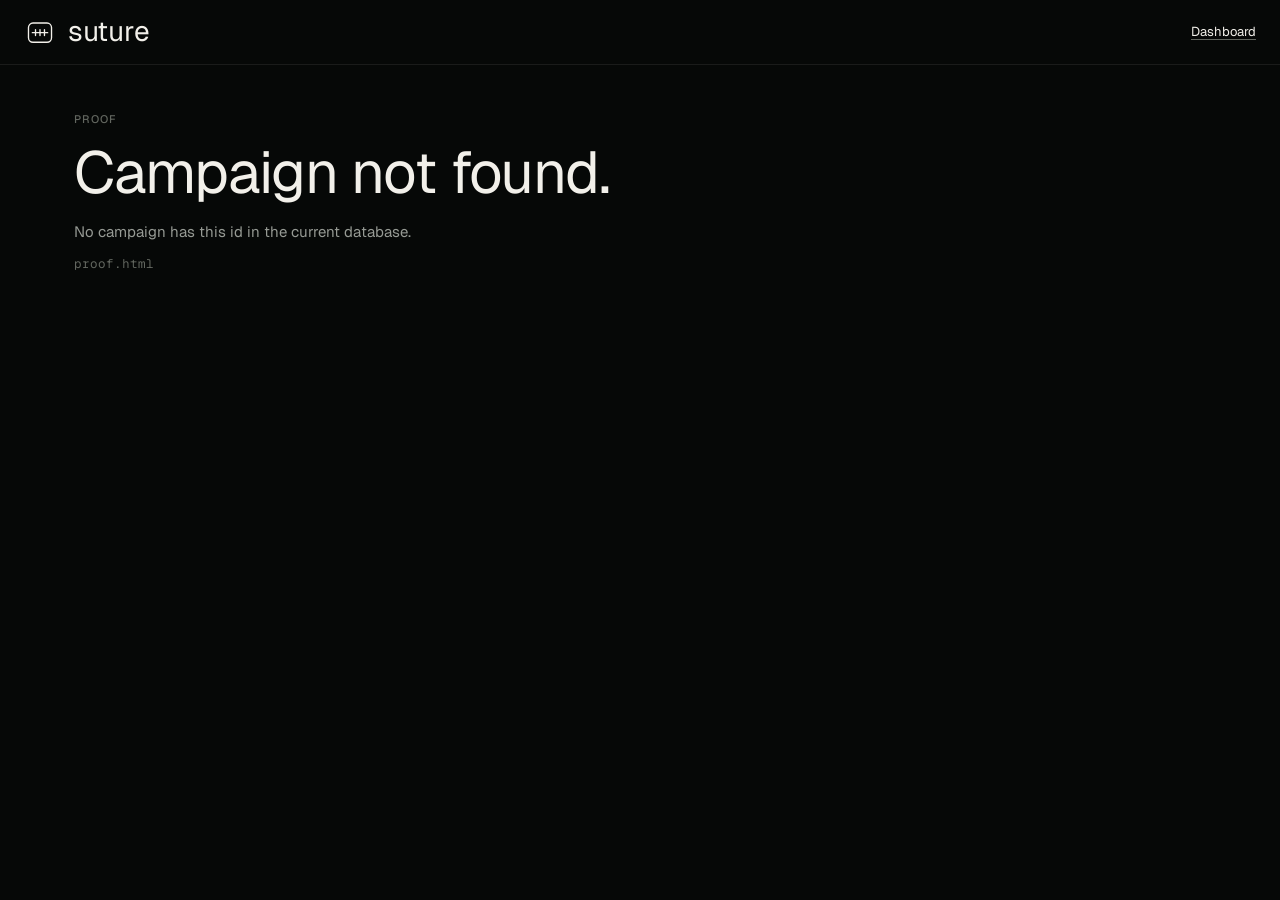
==== web/proof.html @ 4075c574 "web: restyle the dashboard and proof view to DESIGN.md Tokens, type, shapes and motion now come from" ====
<!doctype html>
<html lang="en">
<head>
<meta charset="utf-8">
<meta name="viewport" content="width=device-width, initial-scale=1">
<title>Proof view · suture</title>
<!-- Owner: slice D. Vanilla HTML + fetch + inline SVG, no build step. Served at /proof/<campaign_id>. Styled to DESIGN.md. -->
<link rel="icon" href="data:image/svg+xml,%3Csvg xmlns='http://www.w3.org/2000/svg' viewBox='0 0 100 100'%3E%3Crect width='100' height='100' rx='22' fill='%230D1210'/%3E%3Cg fill='none' stroke='%23F2F0EA' stroke-width='4.2' stroke-linecap='round' stroke-linejoin='round'%3E%3Crect x='14' y='22' width='72' height='60' rx='14'/%3E%3Cpolyline points='26,52 74,52'/%3E%3Cpolyline points='36,43 36,61'/%3E%3Cpolyline points='50,43 50,61'/%3E%3Cpolyline points='64,43 64,61'/%3E%3C/g%3E%3C/svg%3E">
<link rel="preconnect" href="https://fonts.googleapis.com">
<link rel="preconnect" href="https://fonts.gstatic.com" crossorigin>
<link rel="stylesheet" href="https://fonts.googleapis.com/css2?family=Geist:wght@400;500&family=Geist+Mono:wght@400&display=swap">
<style>
  :root {
    /* DESIGN.md §10 */
    --night: #060807;  --forest: #0D1210;  --moss: #141B18;
    --hairline: rgba(255,255,255,.08);  --hairline-strong: rgba(255,255,255,.14);
    --ink: #F2F0EA;  --sage: #969A94;  --fog: #62665F;
    --amber: #E8A252;  --amber-soft: rgba(232,162,82,.12);  --dusk: #7FA7D9;
    --state-intended: #6E746F;  --state-sent: #7FA7D9;  --state-receipt: #D9B26A;
    --state-verified: #8DBF86;  --state-unknown: #6FB7B0;  --state-failed: #E0705C;
    --font-text: "Geist", system-ui, sans-serif;
    --font-mono: "Geist Mono", ui-monospace, monospace;
    --r-sm: 6px;  --r-md: 12px;  --r-pill: 999px;
    --ease: cubic-bezier(.2,.7,.2,1);  --dur: 300ms;
  }
  * { box-sizing: border-box; }
  body { margin: 0; background: var(--night); color: var(--ink); font: 400 15px/1.55 var(--font-text); -webkit-font-smoothing: antialiased; }
  .mono { font-family: var(--font-mono); font-size: 12.5px; line-height: 1.45; }
  .label { font-size: 11px; line-height: 1.2; font-weight: 500; text-transform: uppercase; letter-spacing: .12em; color: var(--fog); }
  :focus-visible { outline: 1px solid var(--dusk); outline-offset: 2px; }

  .s-intended { --c: var(--state-intended); } .s-sent { --c: var(--state-sent); } .s-receipt { --c: var(--state-receipt); }
  .s-verified { --c: var(--state-verified); } .s-unknown { --c: var(--state-unknown); } .s-failed { --c: var(--state-failed); }
  .s-running { --c: var(--dusk); } .s-succeeded { --c: var(--state-verified); } .s-paused { --c: var(--state-receipt); }

  header { display: flex; align-items: center; gap: 12px; padding: 16px 24px; border-bottom: 1px solid var(--hairline); background: var(--night); }
  header .brand { display: flex; align-items: center; gap: 12px; color: var(--ink); text-decoration: none; }
  header svg { width: 32px; height: 32px; flex: none; }
  header .wordmark { font-size: 28px; line-height: 1; letter-spacing: -.01em; white-space: nowrap; padding-bottom: 3px; }  /* x-height about half the mark */
  .spacer { flex: 1; }
  a.link { color: var(--ink); font-size: 13px; text-decoration: underline; text-decoration-thickness: 1px; text-decoration-color: var(--fog); text-underline-offset: 3px; transition: text-decoration-color var(--dur) var(--ease); }
  a.link:hover { text-decoration-color: var(--amber); }

  .wrap { max-width: 1180px; margin: 0 auto; padding: 48px 24px 64px; }
  @media (max-width: 760px) { .wrap { padding: 32px 16px 48px; } header { padding: 12px 16px; } }

  .hero { display: flex; flex-wrap: wrap; align-items: flex-end; gap: 32px 48px; }
  .hero .lede { flex: 1 1 420px; min-width: 0; }
  .hero .kicker { display: flex; align-items: center; gap: 8px; }
  .hero h1 { margin: 16px 0 0; font: 400 clamp(32px, 4.6vw, 64px)/1.05 var(--font-text); letter-spacing: -.02em; color: var(--ink); }
  .hero .why { margin: 16px 0 0; max-width: 62ch; color: var(--sage); }
  .hero .cid { margin-top: 12px; color: var(--fog); overflow-wrap: anywhere; }
  .stats { display: flex; justify-content: flex-end; margin-left: auto; }
  .stat { padding: 0 16px; border-left: 1px solid var(--hairline); text-align: right; }
  .stat:first-child { border-left: 0; padding-left: 0; } .stat:last-child { padding-right: 0; }
  .stat b { display: block; font: 400 32px/1 var(--font-text); font-variant-numeric: tabular-nums; color: var(--ink); white-space: nowrap; }
  .stat .label { display: block; margin-top: 8px; }
  @media (max-width: 760px) {
    .stats { display: grid; grid-template-columns: repeat(3, minmax(0, 1fr)); gap: 16px 0; width: 100%; margin-left: 0; }
    .stat, .stat:first-child, .stat:last-child { text-align: left; padding: 0 12px; }
    .stat:nth-child(3n + 1) { border-left: 0; padding-left: 0; }
  }

  h2.section { margin: 48px 0 16px; font-size: 20px; line-height: 1.3; font-weight: 500; }
  .panel { background: var(--forest); border: 1px solid var(--hairline); border-radius: var(--r-md); }
  .note { color: var(--sage); font-size: 13px; line-height: 1.45; }

  .badge { display: inline-block; padding: 1px 8px; border-radius: var(--r-sm); font-size: 12px; line-height: 1.5; font-weight: 500; white-space: nowrap;
    color: var(--c); border: 1px solid color-mix(in srgb, var(--c) 50%, transparent); background: color-mix(in srgb, var(--c) 8%, transparent); }
  .badge.active { color: var(--amber); border-color: color-mix(in srgb, var(--amber) 50%, transparent); background: var(--amber-soft); }
  .badge.s-unknown { animation: breathe 2.4s var(--ease) infinite alternate; }
  @keyframes breathe { to { opacity: .55; } }
  .tag { display: inline-block; padding: 0 8px; border-radius: var(--r-sm); font: 400 12px/1.6 var(--font-text); color: var(--c); border: 1px solid color-mix(in srgb, var(--c) 50%, transparent); white-space: nowrap; }
  .tag.recovered { --c: var(--dusk); } .tag.adapted { --c: var(--state-unknown); } .tag.broken { --c: var(--state-failed); }

  /* proof DAG: forest cards with a 2px state edge, hairline curves, amber into the current node */
  #dag { overflow-x: auto; }
  #dag svg { display: block; width: 100%; height: auto; min-width: 860px; }
  #dag .node { cursor: pointer; }
  #dag .node .card { fill: var(--forest); stroke: var(--hairline); stroke-width: 1; transition: fill var(--dur) var(--ease); }
  #dag .node:hover .card, #dag .node:focus-visible .card { fill: var(--moss); }
  #dag .node .edge-mark { stroke: var(--c); stroke-width: 2; stroke-linecap: round; }
  #dag .node .t1 { fill: var(--ink); font: 500 13px var(--font-text); }
  #dag .node .t2 { fill: var(--fog); font: 400 11.5px var(--font-mono); }
  #dag .node .t3 { fill: var(--c); font: 400 12px var(--font-text); }
  #dag .edge { fill: none; stroke: var(--hairline-strong); stroke-width: 1; }
  #dag .edge.current { stroke: var(--amber); }

  .card { margin-bottom: 16px; scroll-margin-top: 16px; transition: border-color var(--dur) var(--ease); }
  .card.focus { border-color: var(--hairline-strong); background: var(--moss); }
  .card .chead { display: flex; flex-wrap: wrap; align-items: center; gap: 8px 12px; padding: 16px 20px; border-bottom: 1px solid var(--hairline); }
  .card .chead .op { font-size: 20px; line-height: 1.3; font-weight: 500; }
  .card .chead .adapter { color: var(--fog); }
  .card .chead .aid { margin-left: auto; color: var(--fog); overflow-wrap: anywhere; }
  .card .cbody { display: grid; grid-template-columns: minmax(0, 1.1fr) minmax(0, 1fr); }
  .card .col { padding: 20px; min-width: 0; }
  .card .col + .col { border-left: 1px solid var(--hairline); }
  @media (max-width: 860px) { .card .cbody { grid-template-columns: minmax(0, 1fr); } .card .col + .col { border-left: 0; border-top: 1px solid var(--hairline); } }
  .card .label { display: block; margin-bottom: 12px; }
  .card .label:not(:first-child) { margin-top: 24px; }

  /* seam timeline, vertical: one line crossed by a short stitch per state, like the logo;
     a crash is a gap in the line, then the same line resumes */
  .vthread { list-style: none; margin: 0; padding: 8px 0; position: relative; }
  .vstep { position: relative; padding: 0 0 16px 28px; }
  .vstep:last-child { padding-bottom: 0; }
  .vstep .dot { position: absolute; left: 0; top: 10px; width: 13px; height: 2px; border-radius: 1px; background: var(--c); }
  .vstep.current .dot { background: var(--amber); box-shadow: 0 0 0 4px var(--amber-soft); }
  .vstep.current.s-unknown .dot { animation: breathe 2.4s var(--ease) infinite alternate; }
  .vstep:not(:last-child)::after, .vstep .resume, .vstep:first-child::before, .vstep:last-child::after { content: ""; position: absolute; left: 6px; width: 1px; background: var(--hairline-strong); }
  .vstep:not(:last-child)::after { top: 11px; bottom: -11px; }
  .vstep:first-child::before { top: 3px; height: 8px; }      /* the seam runs a little past its first and last stitch */
  .vstep:last-child::after { top: 11px; height: 8px; }
  .vstep.cut:not(:last-child)::after { bottom: auto; height: 38%; }
  .vstep .resume { bottom: -11px; height: 38%; }
  .vstep .move { color: var(--sage); }
  .vstep .move b { font-weight: 500; color: var(--c); }
  .vstep .reason { color: var(--sage); font-size: 13px; line-height: 1.45; overflow-wrap: anywhere; }
  .vstep .when { color: var(--fog); font-size: 11.5px; }

  .rows { font-size: 13px; line-height: 1.45; color: var(--sage); }
  .rows div { display: flex; flex-wrap: wrap; gap: 0 12px; padding: 2px 0; }
  .rows .when { color: var(--fog); }
  .problems { margin: 0; padding-left: 16px; color: var(--state-failed); font-size: 13px; line-height: 1.45; }
  pre { margin: 0; padding: 12px; background: var(--night); border: 1px solid var(--hairline); border-radius: var(--r-sm); color: var(--sage); overflow-x: auto; white-space: pre-wrap; word-break: break-word; }

  @media (prefers-reduced-motion: reduce) { *, *::before, *::after { animation: none !important; transition: none !important; } }
</style>
</head>
<body>
<header>
  <a class="brand" href="/" aria-label="suture, dashboard">
    <svg viewBox="0 0 100 100" fill="none" stroke="currentColor" stroke-width="4.2" stroke-linecap="round" stroke-linejoin="round" aria-hidden="true">
      <rect x="14" y="22" width="72" height="60" rx="14"/><polyline points="26,52 74,52"/><polyline points="36,43 36,61"/><polyline points="50,43 50,61"/><polyline points="64,43 64,61"/>
    </svg>
    <span class="wordmark">suture</span>
  </a>
  <div class="spacer"></div>
  <a class="link" href="/">Dashboard</a>
</header>

<div class="wrap">
  <section class="hero">
    <div class="lede">
      <div class="kicker"><span class="label" id="kicker">Proof</span><span id="state"></span></div>
      <h1 id="headline">Loading.</h1>
      <p class="why" id="why"></p>
      <div class="cid mono" id="cid"></div>
    </div>
    <div class="stats" id="stats"></div>
  </section>

  <div id="body"></div>
</div>

<script>
const campaignId = decodeURIComponent(location.pathname.split("/").filter(Boolean).pop() || "");
const STATES = ["intended", "sent", "receipt", "verified", "unknown", "failed", "running", "succeeded", "paused"];
const IN_FLIGHT = ["sent", "receipt", "unknown"];
const $ = (id) => document.getElementById(id);
const esc = (v) => String(v ?? "").replace(/[&<>"']/g, (c) => ({ "&": "&amp;", "<": "&lt;", ">": "&gt;", '"': "&quot;", "'": "&#39;" }[c]));
const cls = (s) => (STATES.includes(s) ? s : "intended");
const stamp = (iso) => { if (!iso) return ""; const d = new Date(iso); return d.toLocaleTimeString([], { hour12: false }) + "." + String(d.getMilliseconds()).padStart(3, "0"); };
const badge = (s, extra = "") => `<span class="badge s-${cls(s)} ${extra}">${esc(s)}</span>`;
const pretty = (v) => esc(JSON.stringify(v, null, 2));
const hasKeys = (v) => v && typeof v === "object" && Object.keys(v).length > 0;
const clip = (text, n) => (String(text).length > n ? String(text).slice(0, n - 1) + "…" : String(text));
const plural = (n, word) => `${n} ${word}${n === 1 ? "" : "s"}`;
const recoveryReason = (reason) => /reconcil|lookup|recover/i.test(reason || "");

function renderHero(report) {
  const s = report.summary, c = report.campaign;
  let headline = "", why = "";
  if (!s.actions) { headline = "No actions yet."; why = "No actions have been created for this campaign."; }
  else if (!s.chains_intact) { headline = "The ledger is inconsistent."; why = `${plural(s.broken_chains, "action")} with a history that is not a legal path through the state machine.`; }
  else if (s.by_state.failed) { headline = `${plural(s.by_state.failed, "action")} failed.`; why = `Failed: ${report.nodes.filter((n) => n.state === "failed").map((n) => n.label).join(", ")}.`; }
  else if (s.all_verified) { headline = `All ${s.actions} actions verified.`; why = `${s.transitions} fenced transitions. Each action's recorded history is an unbroken, legal path to its current state${s.recovered ? `; ${s.recovered} recovered after a crash without re-sending` : ""}${s.adapted ? `; ${s.adapted} verified after a proposed mapping` : ""}.`; }
  else { headline = `${s.verified} of ${s.actions} actions verified.`; why = `${s.open} still in progress. This page updates as the ledger changes.`; }
  document.title = `Proof · ${c.playbook || c.kind} · suture`;
  $("kicker").textContent = `Proof · ${c.playbook || c.kind}`;
  $("state").innerHTML = badge(c.state);
  $("headline").textContent = headline;
  $("why").textContent = why;
  $("cid").textContent = `campaign ${c._id}`;

  const elapsed = s.first_transition_at && s.last_transition_at ? ((new Date(s.last_transition_at) - new Date(s.first_transition_at)) / 1000).toFixed(1) + "s" : "0s";
  const cells = [[s.actions, "Actions"], [s.verified, "Verified"]];
  if (s.by_state.unknown) cells.push([s.by_state.unknown, "Unknown"]);
  cells.push([s.by_state.failed || 0, "Failed"], [s.recovered, "Recovered"], [s.adapted || 0, "Adapted"], [elapsed, "Elapsed"]);
  $("stats").innerHTML = cells.map(([n, label]) => `<div class="stat"><b>${esc(n)}</b><span class="label">${label}</span></div>`).join("");
}

function dag(report) {
  const nodes = report.nodes;
  const W = 200, H = 64, GX = 56, GY = 16, PAD = 4;
  const columns = [];
  for (const n of nodes) (columns[n.layer] = columns[n.layer] || []).push(n);
  const tallest = Math.max(...columns.map((c) => (c ? c.length : 0)));
  const height = PAD * 2 + tallest * H + (tallest - 1) * GY;
  const width = PAD * 2 + columns.length * W + (columns.length - 1) * GX;
  const pos = new Map(), byId = new Map(nodes.map((n) => [n.id, n]));
  columns.forEach((col, x) => {
    const colHeight = col.length * H + (col.length - 1) * GY;
    col.forEach((n, y) => pos.set(n.id, { x: PAD + x * (W + GX), y: (height - colHeight) / 2 + y * (H + GY) }));
  });
  const edges = report.edges.filter((e) => pos.has(e.from) && pos.has(e.to)).map((e) => {
    const a = pos.get(e.from), b = pos.get(e.to);
    const x1 = a.x + W, y1 = a.y + H / 2, x2 = b.x, y2 = b.y + H / 2, mid = (x1 + x2) / 2;
    return `<path class="edge ${IN_FLIGHT.includes(byId.get(e.to).state) ? "current" : ""}" d="M${x1},${y1} C${mid},${y1} ${mid},${y2} ${x2},${y2}"/>`;
  }).join("");
  const boxes = nodes.map((n) => {
    const p = pos.get(n.id);
    return `<g class="node s-${cls(n.state)}" data-id="${esc(n.id)}" tabindex="0" role="link" transform="translate(${p.x},${p.y})">
      <title>${esc(n.label)} · ${esc(n.state)} · ${esc(n.id)}</title>
      <rect class="card" x=".5" y=".5" width="${W - 1}" height="${H - 1}" rx="12"/>
      <line class="edge-mark" x1="1" y1="13" x2="1" y2="${H - 13}"/>
      <text class="t1" x="16" y="24">${esc(clip(n.label, 24))}</text>
      <text class="t2" x="16" y="40">${esc(clip(n.adapter, 16))} · …${esc(n.id.slice(-6))}</text>
      <text class="t3" x="16" y="55">${esc(n.state)}${n.recovered ? " · recovered" : ""}${n.adapted ? " · adapted" : ""}</text>
    </g>`;
  }).join("");
  return `<svg style="max-width:${width}px" viewBox="0 0 ${width} ${height}" role="img" aria-label="Dependency graph of actions">${edges}${boxes}</svg>`;
}

// The action's history as one vertical seam: where it started, then a stitch per transition.
function thread(n) {
  const steps = [{ to: n.timeline.length ? n.timeline[0].from : n.state, ts: n.created_at, reason: "planned" }, ...n.timeline];
  const last = steps.length - 1;
  return `<ol class="vthread">${steps.map((t, i) => {
    const next = steps[i + 1];
    const cut = next && recoveryReason(next.reason);   // the worker died here; the next step picked the same line back up
    const current = i === last && IN_FLIGHT.includes(n.state);
    const gap = t.elapsed_ms === null || t.elapsed_ms === undefined ? "" : ` · +${t.elapsed_ms} ms`;
    return `<li class="vstep s-${cls(t.to)} ${cut ? "cut" : ""} ${current ? "current" : ""}"><span class="dot"></span>${cut ? `<i class="resume"></i>` : ""}
      <div class="move">${t.from ? `${esc(t.from)} → ` : ""}<b>${esc(t.to)}</b></div>
      ${t.reason ? `<div class="reason">${esc(t.reason)}</div>` : ""}
      <div class="when mono">${esc(stamp(t.ts))}${esc(gap)}</div></li>`;
  }).join("")}</ol>`;
}

function card(n) {
  const attempts = n.attempts.length ? `<span class="label">Attempts</span><div class="rows">${n.attempts.map((a) => `<div><span class="when mono">${esc(stamp(a.ts))}</span><span class="mono">${esc(a.worker_id)}</span><span>${esc(a.outcome)}</span></div>`).join("")}</div>` : "";
  const problems = n.chain_problems.length ? `<span class="label">History check</span><ul class="problems">${n.chain_problems.map((p) => `<li>${esc(p)}</li>`).join("")}</ul>` : "";
  const receipt = hasKeys(n.verify_receipt)
    ? `<pre class="mono">${pretty(n.verify_receipt)}</pre>`
    : `<div class="note">${n.state === "verified" ? `Verified at ${esc(stamp(n.verified_at))}. The runner did not store what verify() observed.` : "Not verified yet."}</div>`;
  return `<div class="panel card" id="a-${esc(n.id)}">
    <div class="chead">
      <span class="op">${esc(n.label)}</span><span class="adapter mono">${esc(n.adapter)}.${esc(n.operation)}</span>
      ${badge(n.state, IN_FLIGHT.includes(n.state) ? "active" : "")}
      ${n.recovered ? `<span class="tag recovered">recovered, no re-send</span>` : ""}
      ${n.adapted ? `<span class="tag adapted">adapted, then re-verified</span>` : ""}
      ${n.chain_problems.length ? `<span class="tag broken">history broken</span>` : ""}
      <span class="aid mono">action_id ${esc(n.id)}</span>
    </div>
    <div class="cbody">
      <div class="col">
        <span class="label">State transitions</span>
        ${thread(n)}
        ${attempts}${problems}
      </div>
      <div class="col">
        <span class="label">Verify receipt</span>
        ${receipt}
        ${hasKeys(n.adaptation) ? `<span class="label">Adaptation proposed while unknown</span><pre class="mono">${pretty(n.adaptation)}</pre>` : ""}
        <span class="label">External reference</span>
        ${hasKeys(n.external_ref) ? `<pre class="mono">${pretty(n.external_ref)}</pre>` : `<div class="note">None recorded.</div>`}
        ${hasKeys(n.params) ? `<span class="label">Parameters</span><pre class="mono">${pretty(n.params)}</pre>` : ""}
      </div>
    </div>
  </div>`;
}

async function load() {
  const res = await fetch(`/api/campaigns/${encodeURIComponent(campaignId)}/proof`);
  if (!res.ok) {
    $("headline").textContent = "Campaign not found.";
    $("why").textContent = "No campaign has this id in the current database.";
    $("cid").textContent = campaignId;
    $("stats").innerHTML = ""; $("body").innerHTML = "";
    return;
  }
  const report = await res.json();
  renderHero(report);
  $("body").innerHTML = report.nodes.length
    ? `<h2 class="section">Dependency graph</h2><div id="dag">${dag(report)}</div>
       <h2 class="section">Action history and receipts</h2>${report.nodes.map(card).join("")}`
    : "";
}

function openCard(node) {
  document.querySelectorAll(".card.focus").forEach((el) => el.classList.remove("focus"));
  const el = $(`a-${node.dataset.id}`);
  const calm = matchMedia("(prefers-reduced-motion: reduce)").matches;
  if (el) { el.classList.add("focus"); el.scrollIntoView({ behavior: calm ? "auto" : "smooth", block: "start" }); }
}
$("body").addEventListener("click", (ev) => { const node = ev.target.closest(".node"); if (node) openCard(node); });
$("body").addEventListener("keydown", (ev) => { const node = ev.target.closest(".node"); if (node && (ev.key === "Enter" || ev.key === " ")) { ev.preventDefault(); openCard(node); } });

// Stay current: reload when the change stream reports a write for this campaign.
let pending = null;
const source = new EventSource("/api/stream");
source.addEventListener("change", (m) => {
  const e = JSON.parse(m.data);
  const mine = e.id === campaignId || (e.doc && e.doc.campaign_id === campaignId);
  if (mine && !pending) pending = setTimeout(() => { pending = null; load(); }, 150);
});
load();
</script>
</body>
</html>
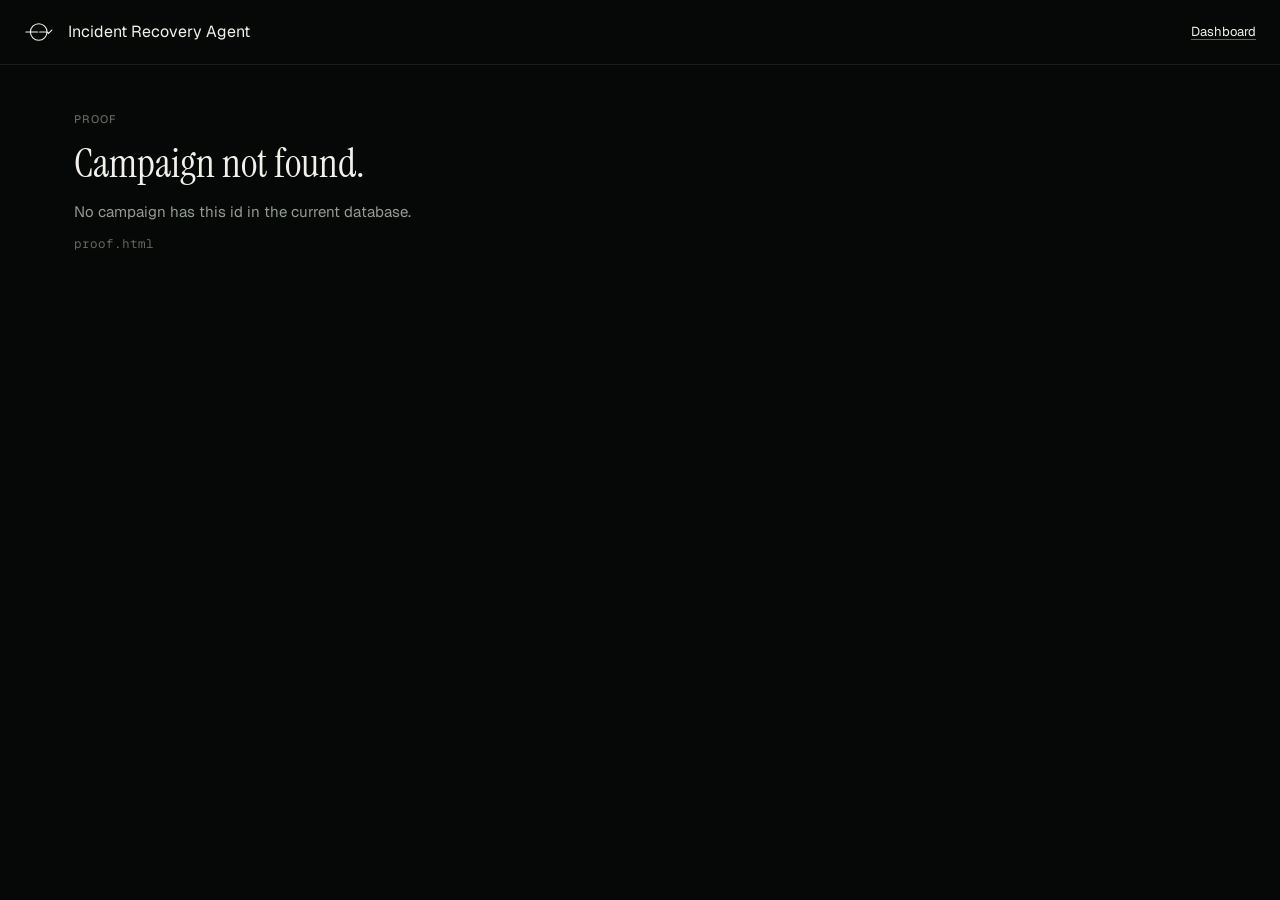
==== commit 493915ff: "web: restyle the dashboard and proof view to DESIGN.md Tokens, type, shapes and motion now come from" ====
--- a/web/proof.html
+++ b/web/proof.html
@@ -3,12 +3,12 @@
 <head>
 <meta charset="utf-8">
 <meta name="viewport" content="width=device-width, initial-scale=1">
-<title>Proof view · suture</title>
+<title>Proof view</title>
 <!-- Owner: slice D. Vanilla HTML + fetch + inline SVG, no build step. Served at /proof/<campaign_id>. Styled to DESIGN.md. -->
-<link rel="icon" href="data:image/svg+xml,%3Csvg xmlns='http://www.w3.org/2000/svg' viewBox='0 0 100 100'%3E%3Crect width='100' height='100' rx='22' fill='%230D1210'/%3E%3Cg fill='none' stroke='%23F2F0EA' stroke-width='4.2' stroke-linecap='round' stroke-linejoin='round'%3E%3Crect x='14' y='22' width='72' height='60' rx='14'/%3E%3Cpolyline points='26,52 74,52'/%3E%3Cpolyline points='36,43 36,61'/%3E%3Cpolyline points='50,43 50,61'/%3E%3Cpolyline points='64,43 64,61'/%3E%3C/g%3E%3C/svg%3E">
+<link rel="icon" href="data:image/svg+xml,%3Csvg xmlns='http://www.w3.org/2000/svg' viewBox='0 0 100 100'%3E%3Crect width='100' height='100' rx='22' fill='%230D1210'/%3E%3Cg fill='none' stroke='%23F2F0EA' stroke-width='3.4' stroke-linecap='round' stroke-linejoin='round'%3E%3Ccircle cx='46' cy='50' r='26'/%3E%3Cpolyline points='6,50 43,50'/%3E%3Cpolyline points='49,50 72,50 76.5,54.5 87,44'/%3E%3C/g%3E%3C/svg%3E">
 <link rel="preconnect" href="https://fonts.googleapis.com">
 <link rel="preconnect" href="https://fonts.gstatic.com" crossorigin>
-<link rel="stylesheet" href="https://fonts.googleapis.com/css2?family=Geist:wght@400;500&family=Geist+Mono:wght@400&display=swap">
+<link rel="stylesheet" href="https://fonts.googleapis.com/css2?family=Geist:wght@400;500&family=Geist+Mono:wght@400&family=Instrument+Serif&display=swap">
 <style>
   :root {
     /* DESIGN.md §10 */
@@ -18,6 +18,7 @@
     --amber: #E8A252;  --amber-soft: rgba(232,162,82,.12);  --dusk: #7FA7D9;
     --state-intended: #6E746F;  --state-sent: #7FA7D9;  --state-receipt: #D9B26A;
     --state-verified: #8DBF86;  --state-unknown: #6FB7B0;  --state-failed: #E0705C;
+    --font-display: "Instrument Serif", Georgia, serif;
     --font-text: "Geist", system-ui, sans-serif;
     --font-mono: "Geist Mono", ui-monospace, monospace;
     --r-sm: 6px;  --r-md: 12px;  --r-pill: 999px;
@@ -36,7 +37,7 @@
   header { display: flex; align-items: center; gap: 12px; padding: 16px 24px; border-bottom: 1px solid var(--hairline); background: var(--night); }
   header .brand { display: flex; align-items: center; gap: 12px; color: var(--ink); text-decoration: none; }
   header svg { width: 32px; height: 32px; flex: none; }
-  header .wordmark { font-size: 28px; line-height: 1; letter-spacing: -.01em; white-space: nowrap; padding-bottom: 3px; }  /* x-height about half the mark */
+  header .wordmark { font-size: 16px; line-height: 1.3; white-space: nowrap; }
   .spacer { flex: 1; }
   a.link { color: var(--ink); font-size: 13px; text-decoration: underline; text-decoration-thickness: 1px; text-decoration-color: var(--fog); text-underline-offset: 3px; transition: text-decoration-color var(--dur) var(--ease); }
   a.link:hover { text-decoration-color: var(--amber); }
@@ -47,7 +48,7 @@
   .hero { display: flex; flex-wrap: wrap; align-items: flex-end; gap: 32px 48px; }
   .hero .lede { flex: 1 1 420px; min-width: 0; }
   .hero .kicker { display: flex; align-items: center; gap: 8px; }
-  .hero h1 { margin: 16px 0 0; font: 400 clamp(32px, 4.6vw, 64px)/1.05 var(--font-text); letter-spacing: -.02em; color: var(--ink); }
+  .hero h1 { margin: 16px 0 0; font: 400 40px/1.05 var(--font-display); color: var(--ink); }
   .hero .why { margin: 16px 0 0; max-width: 62ch; color: var(--sage); }
   .hero .cid { margin-top: 12px; color: var(--fog); overflow-wrap: anywhere; }
   .stats { display: flex; justify-content: flex-end; margin-left: auto; }
@@ -99,20 +100,17 @@
   .card .label { display: block; margin-bottom: 12px; }
   .card .label:not(:first-child) { margin-top: 24px; }
 
-  /* seam timeline, vertical: one line crossed by a short stitch per state, like the logo;
-     a crash is a gap in the line, then the same line resumes */
-  .vthread { list-style: none; margin: 0; padding: 8px 0; position: relative; }
-  .vstep { position: relative; padding: 0 0 16px 28px; }
+  /* thread timeline, vertical: a dot per state; a crash is a gap, then the same line resumes */
+  .vthread { list-style: none; margin: 0; padding: 0; }
+  .vstep { position: relative; padding: 0 0 16px 24px; }
   .vstep:last-child { padding-bottom: 0; }
-  .vstep .dot { position: absolute; left: 0; top: 10px; width: 13px; height: 2px; border-radius: 1px; background: var(--c); }
+  .vstep .dot { position: absolute; left: 0; top: 7px; width: 8px; height: 8px; border-radius: 50%; background: var(--c); }
   .vstep.current .dot { background: var(--amber); box-shadow: 0 0 0 4px var(--amber-soft); }
   .vstep.current.s-unknown .dot { animation: breathe 2.4s var(--ease) infinite alternate; }
-  .vstep:not(:last-child)::after, .vstep .resume, .vstep:first-child::before, .vstep:last-child::after { content: ""; position: absolute; left: 6px; width: 1px; background: var(--hairline-strong); }
-  .vstep:not(:last-child)::after { top: 11px; bottom: -11px; }
-  .vstep:first-child::before { top: 3px; height: 8px; }      /* the seam runs a little past its first and last stitch */
-  .vstep:last-child::after { top: 11px; height: 8px; }
-  .vstep.cut:not(:last-child)::after { bottom: auto; height: 38%; }
-  .vstep .resume { bottom: -11px; height: 38%; }
+  .vstep:not(:last-child)::after, .vstep .resume { content: ""; position: absolute; left: 3.5px; width: 1px; background: var(--hairline-strong); }
+  .vstep:not(:last-child)::after { top: 15px; bottom: -7px; }
+  .vstep.cut:not(:last-child)::after { bottom: auto; height: calc((100% - 8px) * .36); }
+  .vstep .resume { bottom: -7px; height: calc((100% - 8px) * .36); }
   .vstep .move { color: var(--sage); }
   .vstep .move b { font-weight: 500; color: var(--c); }
   .vstep .reason { color: var(--sage); font-size: 13px; line-height: 1.45; overflow-wrap: anywhere; }
@@ -129,11 +127,11 @@
 </head>
 <body>
 <header>
-  <a class="brand" href="/" aria-label="suture, dashboard">
-    <svg viewBox="0 0 100 100" fill="none" stroke="currentColor" stroke-width="4.2" stroke-linecap="round" stroke-linejoin="round" aria-hidden="true">
-      <rect x="14" y="22" width="72" height="60" rx="14"/><polyline points="26,52 74,52"/><polyline points="36,43 36,61"/><polyline points="50,43 50,61"/><polyline points="64,43 64,61"/>
+  <a class="brand" href="/" aria-label="Incident Recovery Agent, dashboard">
+    <svg viewBox="0 0 100 100" fill="none" stroke="currentColor" stroke-width="3.4" stroke-linecap="round" stroke-linejoin="round" aria-hidden="true">
+      <circle cx="46" cy="50" r="26"/><polyline points="6,50 43,50"/><polyline points="49,50 72,50 76.5,54.5 87,44"/>
     </svg>
-    <span class="wordmark">suture</span>
+    <span class="wordmark">Incident Recovery Agent</span>
   </a>
   <div class="spacer"></div>
   <a class="link" href="/">Dashboard</a>
@@ -176,7 +174,7 @@
   else if (s.by_state.failed) { headline = `${plural(s.by_state.failed, "action")} failed.`; why = `Failed: ${report.nodes.filter((n) => n.state === "failed").map((n) => n.label).join(", ")}.`; }
   else if (s.all_verified) { headline = `All ${s.actions} actions verified.`; why = `${s.transitions} fenced transitions. Each action's recorded history is an unbroken, legal path to its current state${s.recovered ? `; ${s.recovered} recovered after a crash without re-sending` : ""}${s.adapted ? `; ${s.adapted} verified after a proposed mapping` : ""}.`; }
   else { headline = `${s.verified} of ${s.actions} actions verified.`; why = `${s.open} still in progress. This page updates as the ledger changes.`; }
-  document.title = `Proof · ${c.playbook || c.kind} · suture`;
+  document.title = `Proof · ${c.playbook || c.kind}`;
   $("kicker").textContent = `Proof · ${c.playbook || c.kind}`;
   $("state").innerHTML = badge(c.state);
   $("headline").textContent = headline;
@@ -222,7 +220,7 @@
   return `<svg style="max-width:${width}px" viewBox="0 0 ${width} ${height}" role="img" aria-label="Dependency graph of actions">${edges}${boxes}</svg>`;
 }
 
-// The action's history as one vertical seam: where it started, then a stitch per transition.
+// The action's history as one vertical thread: where it started, then every transition.
 function thread(n) {
   const steps = [{ to: n.timeline.length ? n.timeline[0].from : n.state, ts: n.created_at, reason: "planned" }, ...n.timeline];
   const last = steps.length - 1;
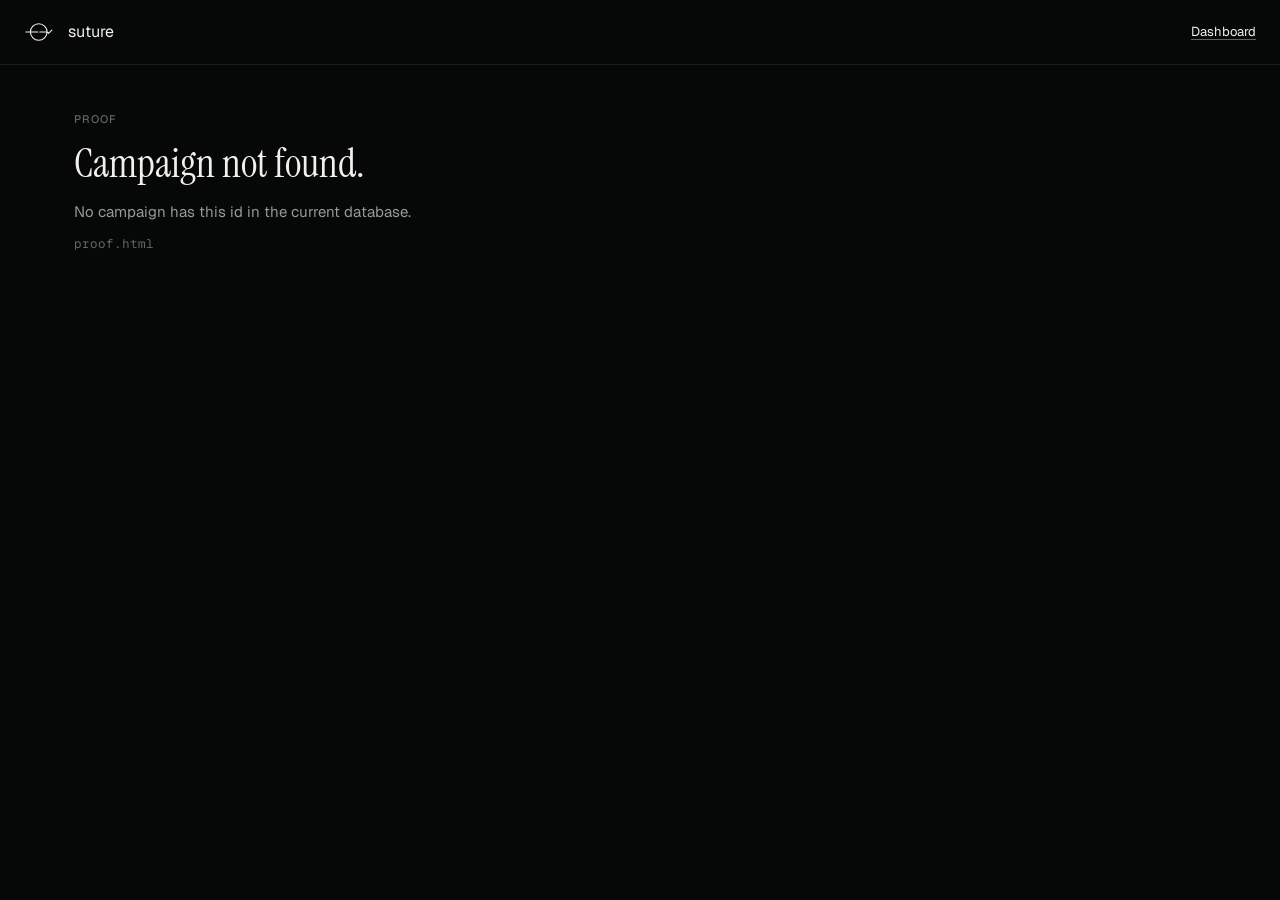
==== commit 2953b35a: "Merge branch 'pr-39' # Conflicts: #	web/index.html #	web/proof.html" ====
--- a/web/proof.html
+++ b/web/proof.html
@@ -3,7 +3,7 @@
 <head>
 <meta charset="utf-8">
 <meta name="viewport" content="width=device-width, initial-scale=1">
-<title>Proof view</title>
+<title>Proof view · suture</title>
 <!-- Owner: slice D. Vanilla HTML + fetch + inline SVG, no build step. Served at /proof/<campaign_id>. Styled to DESIGN.md. -->
 <link rel="icon" href="data:image/svg+xml,%3Csvg xmlns='http://www.w3.org/2000/svg' viewBox='0 0 100 100'%3E%3Crect width='100' height='100' rx='22' fill='%230D1210'/%3E%3Cg fill='none' stroke='%23F2F0EA' stroke-width='3.4' stroke-linecap='round' stroke-linejoin='round'%3E%3Ccircle cx='46' cy='50' r='26'/%3E%3Cpolyline points='6,50 43,50'/%3E%3Cpolyline points='49,50 72,50 76.5,54.5 87,44'/%3E%3C/g%3E%3C/svg%3E">
 <link rel="preconnect" href="https://fonts.googleapis.com">
@@ -127,11 +127,11 @@
 </head>
 <body>
 <header>
-  <a class="brand" href="/" aria-label="Incident Recovery Agent, dashboard">
+  <a class="brand" href="/" aria-label="suture, dashboard">
     <svg viewBox="0 0 100 100" fill="none" stroke="currentColor" stroke-width="3.4" stroke-linecap="round" stroke-linejoin="round" aria-hidden="true">
       <circle cx="46" cy="50" r="26"/><polyline points="6,50 43,50"/><polyline points="49,50 72,50 76.5,54.5 87,44"/>
     </svg>
-    <span class="wordmark">Incident Recovery Agent</span>
+    <span class="wordmark">suture</span>
   </a>
   <div class="spacer"></div>
   <a class="link" href="/">Dashboard</a>
@@ -174,12 +174,12 @@
   else if (s.by_state.failed) { headline = `${plural(s.by_state.failed, "action")} failed.`; why = `Failed: ${report.nodes.filter((n) => n.state === "failed").map((n) => n.label).join(", ")}.`; }
   else if (s.all_verified) { headline = `All ${s.actions} actions verified.`; why = `${s.transitions} fenced transitions. Each action's recorded history is an unbroken, legal path to its current state${s.recovered ? `; ${s.recovered} recovered after a crash without re-sending` : ""}${s.adapted ? `; ${s.adapted} verified after a proposed mapping` : ""}.`; }
   else { headline = `${s.verified} of ${s.actions} actions verified.`; why = `${s.open} still in progress. This page updates as the ledger changes.`; }
-  document.title = `Proof · ${c.playbook || c.kind}`;
+  document.title = `Proof · ${c.playbook || c.kind} · suture`;
   $("kicker").textContent = `Proof · ${c.playbook || c.kind}`;
   $("state").innerHTML = badge(c.state);
   $("headline").textContent = headline;
   $("why").textContent = why;
-  $("cid").textContent = `campaign ${c._id}`;
+  $("cid").textContent = `campaign ${c._id} · ${c.state}`;
 
   const elapsed = s.first_transition_at && s.last_transition_at ? ((new Date(s.last_transition_at) - new Date(s.first_transition_at)) / 1000).toFixed(1) + "s" : "0s";
   const cells = [[s.actions, "Actions"], [s.verified, "Verified"]];
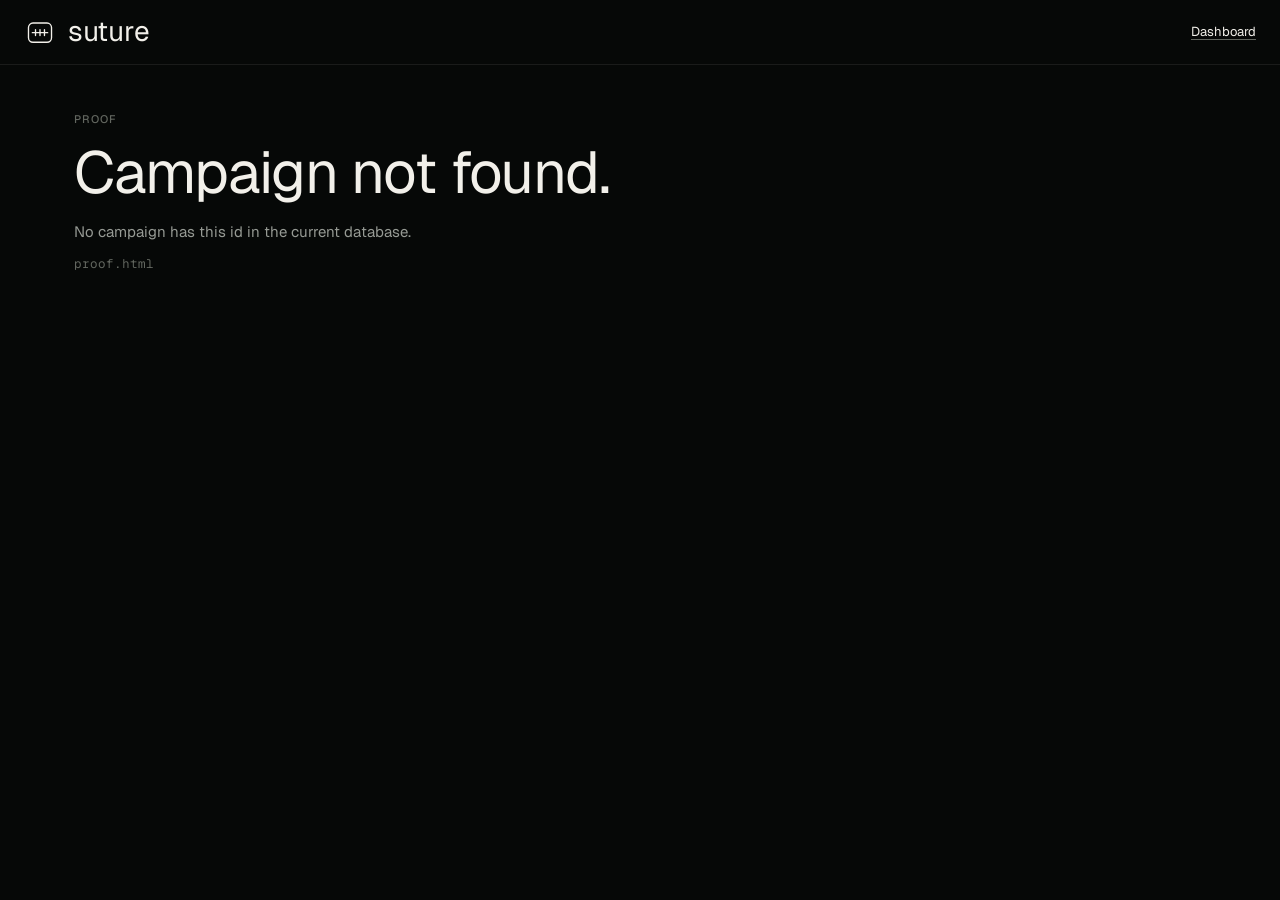
==== commit e4c6a0fb: "Merge branch 'pr-39' # Conflicts: #	web/index.html #	web/proof.html" ====
--- a/web/proof.html
+++ b/web/proof.html
@@ -5,10 +5,10 @@
 <meta name="viewport" content="width=device-width, initial-scale=1">
 <title>Proof view · suture</title>
 <!-- Owner: slice D. Vanilla HTML + fetch + inline SVG, no build step. Served at /proof/<campaign_id>. Styled to DESIGN.md. -->
-<link rel="icon" href="data:image/svg+xml,%3Csvg xmlns='http://www.w3.org/2000/svg' viewBox='0 0 100 100'%3E%3Crect width='100' height='100' rx='22' fill='%230D1210'/%3E%3Cg fill='none' stroke='%23F2F0EA' stroke-width='3.4' stroke-linecap='round' stroke-linejoin='round'%3E%3Ccircle cx='46' cy='50' r='26'/%3E%3Cpolyline points='6,50 43,50'/%3E%3Cpolyline points='49,50 72,50 76.5,54.5 87,44'/%3E%3C/g%3E%3C/svg%3E">
+<link rel="icon" href="data:image/svg+xml,%3Csvg xmlns='http://www.w3.org/2000/svg' viewBox='0 0 100 100'%3E%3Crect width='100' height='100' rx='22' fill='%230D1210'/%3E%3Cg fill='none' stroke='%23F2F0EA' stroke-width='4.2' stroke-linecap='round' stroke-linejoin='round'%3E%3Crect x='14' y='22' width='72' height='60' rx='14'/%3E%3Cpolyline points='26,52 74,52'/%3E%3Cpolyline points='36,43 36,61'/%3E%3Cpolyline points='50,43 50,61'/%3E%3Cpolyline points='64,43 64,61'/%3E%3C/g%3E%3C/svg%3E">
 <link rel="preconnect" href="https://fonts.googleapis.com">
 <link rel="preconnect" href="https://fonts.gstatic.com" crossorigin>
-<link rel="stylesheet" href="https://fonts.googleapis.com/css2?family=Geist:wght@400;500&family=Geist+Mono:wght@400&family=Instrument+Serif&display=swap">
+<link rel="stylesheet" href="https://fonts.googleapis.com/css2?family=Geist:wght@400;500&family=Geist+Mono:wght@400&display=swap">
 <style>
   :root {
     /* DESIGN.md §10 */
@@ -18,7 +18,6 @@
     --amber: #E8A252;  --amber-soft: rgba(232,162,82,.12);  --dusk: #7FA7D9;
     --state-intended: #6E746F;  --state-sent: #7FA7D9;  --state-receipt: #D9B26A;
     --state-verified: #8DBF86;  --state-unknown: #6FB7B0;  --state-failed: #E0705C;
-    --font-display: "Instrument Serif", Georgia, serif;
     --font-text: "Geist", system-ui, sans-serif;
     --font-mono: "Geist Mono", ui-monospace, monospace;
     --r-sm: 6px;  --r-md: 12px;  --r-pill: 999px;
@@ -37,7 +36,7 @@
   header { display: flex; align-items: center; gap: 12px; padding: 16px 24px; border-bottom: 1px solid var(--hairline); background: var(--night); }
   header .brand { display: flex; align-items: center; gap: 12px; color: var(--ink); text-decoration: none; }
   header svg { width: 32px; height: 32px; flex: none; }
-  header .wordmark { font-size: 16px; line-height: 1.3; white-space: nowrap; }
+  header .wordmark { font-size: 28px; line-height: 1; letter-spacing: -.01em; white-space: nowrap; padding-bottom: 3px; }  /* x-height about half the mark */
   .spacer { flex: 1; }
   a.link { color: var(--ink); font-size: 13px; text-decoration: underline; text-decoration-thickness: 1px; text-decoration-color: var(--fog); text-underline-offset: 3px; transition: text-decoration-color var(--dur) var(--ease); }
   a.link:hover { text-decoration-color: var(--amber); }
@@ -48,7 +47,7 @@
   .hero { display: flex; flex-wrap: wrap; align-items: flex-end; gap: 32px 48px; }
   .hero .lede { flex: 1 1 420px; min-width: 0; }
   .hero .kicker { display: flex; align-items: center; gap: 8px; }
-  .hero h1 { margin: 16px 0 0; font: 400 40px/1.05 var(--font-display); color: var(--ink); }
+  .hero h1 { margin: 16px 0 0; font: 400 clamp(32px, 4.6vw, 64px)/1.05 var(--font-text); letter-spacing: -.02em; color: var(--ink); }
   .hero .why { margin: 16px 0 0; max-width: 62ch; color: var(--sage); }
   .hero .cid { margin-top: 12px; color: var(--fog); overflow-wrap: anywhere; }
   .stats { display: flex; justify-content: flex-end; margin-left: auto; }
@@ -100,17 +99,20 @@
   .card .label { display: block; margin-bottom: 12px; }
   .card .label:not(:first-child) { margin-top: 24px; }
 
-  /* thread timeline, vertical: a dot per state; a crash is a gap, then the same line resumes */
-  .vthread { list-style: none; margin: 0; padding: 0; }
-  .vstep { position: relative; padding: 0 0 16px 24px; }
+  /* seam timeline, vertical: one line crossed by a short stitch per state, like the logo;
+     a crash is a gap in the line, then the same line resumes */
+  .vthread { list-style: none; margin: 0; padding: 8px 0; position: relative; }
+  .vstep { position: relative; padding: 0 0 16px 28px; }
   .vstep:last-child { padding-bottom: 0; }
-  .vstep .dot { position: absolute; left: 0; top: 7px; width: 8px; height: 8px; border-radius: 50%; background: var(--c); }
+  .vstep .dot { position: absolute; left: 0; top: 10px; width: 13px; height: 2px; border-radius: 1px; background: var(--c); }
   .vstep.current .dot { background: var(--amber); box-shadow: 0 0 0 4px var(--amber-soft); }
   .vstep.current.s-unknown .dot { animation: breathe 2.4s var(--ease) infinite alternate; }
-  .vstep:not(:last-child)::after, .vstep .resume { content: ""; position: absolute; left: 3.5px; width: 1px; background: var(--hairline-strong); }
-  .vstep:not(:last-child)::after { top: 15px; bottom: -7px; }
-  .vstep.cut:not(:last-child)::after { bottom: auto; height: calc((100% - 8px) * .36); }
-  .vstep .resume { bottom: -7px; height: calc((100% - 8px) * .36); }
+  .vstep:not(:last-child)::after, .vstep .resume, .vstep:first-child::before, .vstep:last-child::after { content: ""; position: absolute; left: 6px; width: 1px; background: var(--hairline-strong); }
+  .vstep:not(:last-child)::after { top: 11px; bottom: -11px; }
+  .vstep:first-child::before { top: 3px; height: 8px; }      /* the seam runs a little past its first and last stitch */
+  .vstep:last-child::after { top: 11px; height: 8px; }
+  .vstep.cut:not(:last-child)::after { bottom: auto; height: 38%; }
+  .vstep .resume { bottom: -11px; height: 38%; }
   .vstep .move { color: var(--sage); }
   .vstep .move b { font-weight: 500; color: var(--c); }
   .vstep .reason { color: var(--sage); font-size: 13px; line-height: 1.45; overflow-wrap: anywhere; }
@@ -128,8 +130,8 @@
 <body>
 <header>
   <a class="brand" href="/" aria-label="suture, dashboard">
-    <svg viewBox="0 0 100 100" fill="none" stroke="currentColor" stroke-width="3.4" stroke-linecap="round" stroke-linejoin="round" aria-hidden="true">
-      <circle cx="46" cy="50" r="26"/><polyline points="6,50 43,50"/><polyline points="49,50 72,50 76.5,54.5 87,44"/>
+    <svg viewBox="0 0 100 100" fill="none" stroke="currentColor" stroke-width="4.2" stroke-linecap="round" stroke-linejoin="round" aria-hidden="true">
+      <rect x="14" y="22" width="72" height="60" rx="14"/><polyline points="26,52 74,52"/><polyline points="36,43 36,61"/><polyline points="50,43 50,61"/><polyline points="64,43 64,61"/>
     </svg>
     <span class="wordmark">suture</span>
   </a>
@@ -220,7 +222,7 @@
   return `<svg style="max-width:${width}px" viewBox="0 0 ${width} ${height}" role="img" aria-label="Dependency graph of actions">${edges}${boxes}</svg>`;
 }
 
-// The action's history as one vertical thread: where it started, then every transition.
+// The action's history as one vertical seam: where it started, then a stitch per transition.
 function thread(n) {
   const steps = [{ to: n.timeline.length ? n.timeline[0].from : n.state, ts: n.created_at, reason: "planned" }, ...n.timeline];
   const last = steps.length - 1;
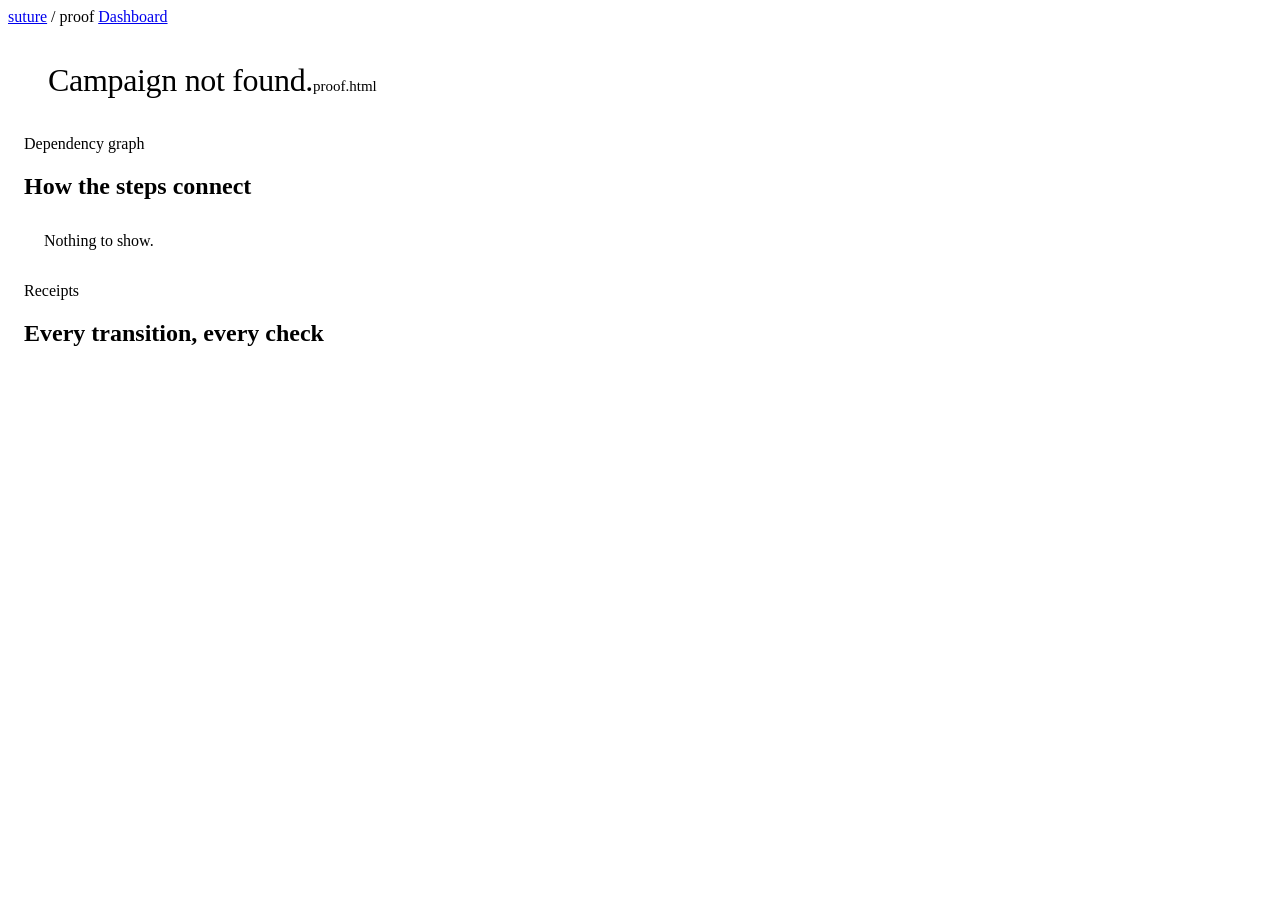
==== commit 2c8f917c: "web: DESIGN.md restyle with liquid glass panels - shared design system (web/static/suture.css): toke" ====
--- a/web/proof.html
+++ b/web/proof.html
@@ -3,202 +3,172 @@
 <head>
 <meta charset="utf-8">
 <meta name="viewport" content="width=device-width, initial-scale=1">
-<title>Proof view · suture</title>
-<!-- Owner: slice D. Vanilla HTML + fetch + inline SVG, no build step. Served at /proof/<campaign_id>. Styled to DESIGN.md. -->
-<link rel="icon" href="data:image/svg+xml,%3Csvg xmlns='http://www.w3.org/2000/svg' viewBox='0 0 100 100'%3E%3Crect width='100' height='100' rx='22' fill='%230D1210'/%3E%3Cg fill='none' stroke='%23F2F0EA' stroke-width='4.2' stroke-linecap='round' stroke-linejoin='round'%3E%3Crect x='14' y='22' width='72' height='60' rx='14'/%3E%3Cpolyline points='26,52 74,52'/%3E%3Cpolyline points='36,43 36,61'/%3E%3Cpolyline points='50,43 50,61'/%3E%3Cpolyline points='64,43 64,61'/%3E%3C/g%3E%3C/svg%3E">
+<title>Proof · suture</title>
+<link rel="icon" href="/static/logo.svg" type="image/svg+xml">
 <link rel="preconnect" href="https://fonts.googleapis.com">
 <link rel="preconnect" href="https://fonts.gstatic.com" crossorigin>
-<link rel="stylesheet" href="https://fonts.googleapis.com/css2?family=Geist:wght@400;500&family=Geist+Mono:wght@400&display=swap">
+<link href="https://fonts.googleapis.com/css2?family=Geist:wght@400;500&family=Geist+Mono:wght@400;500&display=swap" rel="stylesheet">
+<link rel="stylesheet" href="/static/suture.css">
+<!-- Owner: slice D. Vanilla HTML + fetch + inline SVG, no build step. Served at /proof/<campaign_id>. Design: DESIGN.md. -->
 <style>
-  :root {
-    /* DESIGN.md §10 */
-    --night: #060807;  --forest: #0D1210;  --moss: #141B18;
-    --hairline: rgba(255,255,255,.08);  --hairline-strong: rgba(255,255,255,.14);
-    --ink: #F2F0EA;  --sage: #969A94;  --fog: #62665F;
-    --amber: #E8A252;  --amber-soft: rgba(232,162,82,.12);  --dusk: #7FA7D9;
-    --state-intended: #6E746F;  --state-sent: #7FA7D9;  --state-receipt: #D9B26A;
-    --state-verified: #8DBF86;  --state-unknown: #6FB7B0;  --state-failed: #E0705C;
-    --font-text: "Geist", system-ui, sans-serif;
-    --font-mono: "Geist Mono", ui-monospace, monospace;
-    --r-sm: 6px;  --r-md: 12px;  --r-pill: 999px;
-    --ease: cubic-bezier(.2,.7,.2,1);  --dur: 300ms;
-  }
-  * { box-sizing: border-box; }
-  body { margin: 0; background: var(--night); color: var(--ink); font: 400 15px/1.55 var(--font-text); -webkit-font-smoothing: antialiased; }
-  .mono { font-family: var(--font-mono); font-size: 12.5px; line-height: 1.45; }
-  .label { font-size: 11px; line-height: 1.2; font-weight: 500; text-transform: uppercase; letter-spacing: .12em; color: var(--fog); }
-  :focus-visible { outline: 1px solid var(--dusk); outline-offset: 2px; }
-
-  .s-intended { --c: var(--state-intended); } .s-sent { --c: var(--state-sent); } .s-receipt { --c: var(--state-receipt); }
-  .s-verified { --c: var(--state-verified); } .s-unknown { --c: var(--state-unknown); } .s-failed { --c: var(--state-failed); }
-  .s-running { --c: var(--dusk); } .s-succeeded { --c: var(--state-verified); } .s-paused { --c: var(--state-receipt); }
-
-  header { display: flex; align-items: center; gap: 12px; padding: 16px 24px; border-bottom: 1px solid var(--hairline); background: var(--night); }
-  header .brand { display: flex; align-items: center; gap: 12px; color: var(--ink); text-decoration: none; }
-  header svg { width: 32px; height: 32px; flex: none; }
-  header .wordmark { font-size: 28px; line-height: 1; letter-spacing: -.01em; white-space: nowrap; padding-bottom: 3px; }  /* x-height about half the mark */
-  .spacer { flex: 1; }
-  a.link { color: var(--ink); font-size: 13px; text-decoration: underline; text-decoration-thickness: 1px; text-decoration-color: var(--fog); text-underline-offset: 3px; transition: text-decoration-color var(--dur) var(--ease); }
-  a.link:hover { text-decoration-color: var(--amber); }
-
-  .wrap { max-width: 1180px; margin: 0 auto; padding: 48px 24px 64px; }
-  @media (max-width: 760px) { .wrap { padding: 32px 16px 48px; } header { padding: 12px 16px; } }
-
-  .hero { display: flex; flex-wrap: wrap; align-items: flex-end; gap: 32px 48px; }
-  .hero .lede { flex: 1 1 420px; min-width: 0; }
-  .hero .kicker { display: flex; align-items: center; gap: 8px; }
-  .hero h1 { margin: 16px 0 0; font: 400 clamp(32px, 4.6vw, 64px)/1.05 var(--font-text); letter-spacing: -.02em; color: var(--ink); }
-  .hero .why { margin: 16px 0 0; max-width: 62ch; color: var(--sage); }
-  .hero .cid { margin-top: 12px; color: var(--fog); overflow-wrap: anywhere; }
-  .stats { display: flex; justify-content: flex-end; margin-left: auto; }
-  .stat { padding: 0 16px; border-left: 1px solid var(--hairline); text-align: right; }
-  .stat:first-child { border-left: 0; padding-left: 0; } .stat:last-child { padding-right: 0; }
-  .stat b { display: block; font: 400 32px/1 var(--font-text); font-variant-numeric: tabular-nums; color: var(--ink); white-space: nowrap; }
-  .stat .label { display: block; margin-top: 8px; }
-  @media (max-width: 760px) {
-    .stats { display: grid; grid-template-columns: repeat(3, minmax(0, 1fr)); gap: 16px 0; width: 100%; margin-left: 0; }
-    .stat, .stat:first-child, .stat:last-child { text-align: left; padding: 0 12px; }
-    .stat:nth-child(3n + 1) { border-left: 0; padding-left: 0; }
-  }
-
-  h2.section { margin: 48px 0 16px; font-size: 20px; line-height: 1.3; font-weight: 500; }
-  .panel { background: var(--forest); border: 1px solid var(--hairline); border-radius: var(--r-md); }
-  .note { color: var(--sage); font-size: 13px; line-height: 1.45; }
-
-  .badge { display: inline-block; padding: 1px 8px; border-radius: var(--r-sm); font-size: 12px; line-height: 1.5; font-weight: 500; white-space: nowrap;
-    color: var(--c); border: 1px solid color-mix(in srgb, var(--c) 50%, transparent); background: color-mix(in srgb, var(--c) 8%, transparent); }
-  .badge.active { color: var(--amber); border-color: color-mix(in srgb, var(--amber) 50%, transparent); background: var(--amber-soft); }
-  .badge.s-unknown { animation: breathe 2.4s var(--ease) infinite alternate; }
-  @keyframes breathe { to { opacity: .55; } }
-  .tag { display: inline-block; padding: 0 8px; border-radius: var(--r-sm); font: 400 12px/1.6 var(--font-text); color: var(--c); border: 1px solid color-mix(in srgb, var(--c) 50%, transparent); white-space: nowrap; }
-  .tag.recovered { --c: var(--dusk); } .tag.adapted { --c: var(--state-unknown); } .tag.broken { --c: var(--state-failed); }
-
-  /* proof DAG: forest cards with a 2px state edge, hairline curves, amber into the current node */
-  #dag { overflow-x: auto; }
-  #dag svg { display: block; width: 100%; height: auto; min-width: 860px; }
+  html.glass-liquid, html.glass-liquid body { height: 100%; overflow: hidden; }
+  body { display: flex; flex-direction: column; min-height: 100vh; }
+  main { flex: 1; min-height: 0; display: grid; grid-template-columns: minmax(0, 1fr); grid-template-rows: auto auto minmax(0, 1fr); gap: 16px; padding: 16px; }
+  html.glass-lite main { grid-template-rows: none; }
+  @media (max-width: 760px) { main { padding: 12px; } .topbar { margin: 12px 12px 0; } .topbar .tagline, #cid { display: none; }
+    #summary .stat { border-left: 0; padding: 0 16px 0 0; text-align: left; } #summary .stat b { font-size: 24px; } #summary .verdict .big { font-size: 24px; } }
+
+  #summary > .glass-content { display: flex; flex-direction: row; flex-wrap: wrap; align-items: center; gap: 20px 32px; padding: 20px 24px; }
+  #summary .verdict { flex: 1 1 360px; }
+  #summary .verdict .big { font-size: 32px; line-height: 1.15; letter-spacing: -.01em; }
+  #summary .verdict .why { font-size: 15px; margin-top: 6px; }
+
+  #dagPanel { max-height: 34vh; }
+  html.glass-lite #dagPanel { max-height: none; }
+  #dag { padding: 12px 20px 16px; overflow: auto; }
+  #dag svg { display: block; height: auto; }
   #dag .node { cursor: pointer; }
   #dag .node .card { fill: var(--forest); stroke: var(--hairline); stroke-width: 1; transition: fill var(--dur) var(--ease); }
-  #dag .node:hover .card, #dag .node:focus-visible .card { fill: var(--moss); }
-  #dag .node .edge-mark { stroke: var(--c); stroke-width: 2; stroke-linecap: round; }
+  #dag .node:hover .card, #dag .node.focus .card { fill: var(--moss); }
+  #dag .node.focus .card { stroke: var(--amber); }
   #dag .node .t1 { fill: var(--ink); font: 500 13px var(--font-text); }
-  #dag .node .t2 { fill: var(--fog); font: 400 11.5px var(--font-mono); }
-  #dag .node .t3 { fill: var(--c); font: 400 12px var(--font-text); }
+  #dag .node .t2 { fill: var(--fog); font: 11px var(--font-mono); }
+  #dag .node .t3 { font: 500 11.5px var(--font-text); }
   #dag .edge { fill: none; stroke: var(--hairline-strong); stroke-width: 1; }
-  #dag .edge.current { stroke: var(--amber); }
-
-  .card { margin-bottom: 16px; scroll-margin-top: 16px; transition: border-color var(--dur) var(--ease); }
-  .card.focus { border-color: var(--hairline-strong); background: var(--moss); }
-  .card .chead { display: flex; flex-wrap: wrap; align-items: center; gap: 8px 12px; padding: 16px 20px; border-bottom: 1px solid var(--hairline); }
-  .card .chead .op { font-size: 20px; line-height: 1.3; font-weight: 500; }
-  .card .chead .adapter { color: var(--fog); }
-  .card .chead .aid { margin-left: auto; color: var(--fog); overflow-wrap: anywhere; }
-  .card .cbody { display: grid; grid-template-columns: minmax(0, 1.1fr) minmax(0, 1fr); }
-  .card .col { padding: 20px; min-width: 0; }
-  .card .col + .col { border-left: 1px solid var(--hairline); }
-  @media (max-width: 860px) { .card .cbody { grid-template-columns: minmax(0, 1fr); } .card .col + .col { border-left: 0; border-top: 1px solid var(--hairline); } }
-  .card .label { display: block; margin-bottom: 12px; }
-  .card .label:not(:first-child) { margin-top: 24px; }
-
-  /* seam timeline, vertical: one line crossed by a short stitch per state, like the logo;
-     a crash is a gap in the line, then the same line resumes */
-  .vthread { list-style: none; margin: 0; padding: 8px 0; position: relative; }
-  .vstep { position: relative; padding: 0 0 16px 28px; }
-  .vstep:last-child { padding-bottom: 0; }
-  .vstep .dot { position: absolute; left: 0; top: 10px; width: 13px; height: 2px; border-radius: 1px; background: var(--c); }
-  .vstep.current .dot { background: var(--amber); box-shadow: 0 0 0 4px var(--amber-soft); }
-  .vstep.current.s-unknown .dot { animation: breathe 2.4s var(--ease) infinite alternate; }
-  .vstep:not(:last-child)::after, .vstep .resume, .vstep:first-child::before, .vstep:last-child::after { content: ""; position: absolute; left: 6px; width: 1px; background: var(--hairline-strong); }
-  .vstep:not(:last-child)::after { top: 11px; bottom: -11px; }
-  .vstep:first-child::before { top: 3px; height: 8px; }      /* the seam runs a little past its first and last stitch */
-  .vstep:last-child::after { top: 11px; height: 8px; }
-  .vstep.cut:not(:last-child)::after { bottom: auto; height: 38%; }
-  .vstep .resume { bottom: -11px; height: 38%; }
-  .vstep .move { color: var(--sage); }
-  .vstep .move b { font-weight: 500; color: var(--c); }
-  .vstep .reason { color: var(--sage); font-size: 13px; line-height: 1.45; overflow-wrap: anywhere; }
-  .vstep .when { color: var(--fog); font-size: 11.5px; }
-
-  .rows { font-size: 13px; line-height: 1.45; color: var(--sage); }
-  .rows div { display: flex; flex-wrap: wrap; gap: 0 12px; padding: 2px 0; }
-  .rows .when { color: var(--fog); }
-  .problems { margin: 0; padding-left: 16px; color: var(--state-failed); font-size: 13px; line-height: 1.45; }
-  pre { margin: 0; padding: 12px; background: var(--night); border: 1px solid var(--hairline); border-radius: var(--r-sm); color: var(--sage); overflow-x: auto; white-space: pre-wrap; word-break: break-word; }
-
-  @media (prefers-reduced-motion: reduce) { *, *::before, *::after { animation: none !important; transition: none !important; } }
+  #dag .edge.hot { stroke: var(--amber); }
+
+  .evidence { border-bottom: 1px solid var(--hairline); scroll-margin-top: 8px; transition: background-color var(--dur) var(--ease); }
+  .evidence.focus { background: var(--amber-soft); }
+  .evidence .head { display: flex; flex-wrap: wrap; align-items: center; gap: 8px; padding: 16px 20px 6px; }
+  .evidence .head .op { font-weight: 500; font-size: 15px; }
+  .evidence .head .adapter { color: var(--fog); }
+  .evidence .head .aid { margin-left: auto; color: var(--fog); }
+  .evidence .seam { padding: 4px 20px 6px; }
+  .evidence .body { display: grid; grid-template-columns: minmax(0, 1.1fr) minmax(0, 1fr); }
+  @media (max-width: 900px) { .evidence .body { grid-template-columns: minmax(0, 1fr); } }
+  .evidence .colx { padding: 8px 20px 16px; min-width: 0; }
+  .evidence .colx + .colx { border-left: 1px solid var(--hairline); }
+  @media (max-width: 900px) { .evidence .colx + .colx { border-left: 0; border-top: 1px solid var(--hairline); } }
+  .evidence h3 { margin: 10px 0 6px; font-size: 11px; line-height: 1.2; font-weight: 500; text-transform: uppercase; letter-spacing: .12em; color: var(--fog); }
+  table.timeline { border-collapse: collapse; width: 100%; font-size: 13px; table-layout: fixed; }
+  table.timeline col.c-ts { width: 104px; } table.timeline col.c-move { width: 150px; } table.timeline col.c-dt { width: 76px; }
+  table.timeline td { padding: 4px 8px 4px 0; vertical-align: top; border-top: 1px solid var(--hairline); }
+  table.timeline tr:first-child td { border-top: 0; }
+  table.timeline td.ts, table.timeline td.dt { color: var(--fog); white-space: nowrap; }
+  table.timeline td.dt { text-align: right; }
+  table.timeline td.reason { color: var(--sage); overflow-wrap: anywhere; }
+  table.timeline .arrow { color: var(--fog); }
+  pre { margin: 0; padding: 10px 12px; background: rgba(6,8,7,.55); border: 1px solid var(--hairline); border-radius: var(--r-sm); color: var(--sage);
+    overflow-x: auto; white-space: pre-wrap; word-break: break-word; }
+  @media (max-width: 760px) {
+    table.timeline colgroup { display: none; }
+    table.timeline, table.timeline tbody { display: block; }
+    table.timeline tr { display: grid; grid-template-columns: auto minmax(0, 1fr) auto; gap: 0 10px; padding: 5px 0; border-top: 1px solid var(--hairline); }
+    table.timeline tr:first-child { border-top: 0; }
+    table.timeline td { padding: 0; border-top: 0; }
+    table.timeline td.reason { grid-column: 1 / -1; }
+  }
+  .none { color: var(--fog); font-size: 13px; }
+  .problems { margin: 0; padding-left: 18px; color: var(--state-failed); font-size: 13px; }
 </style>
 </head>
 <body>
-<header>
-  <a class="brand" href="/" aria-label="suture, dashboard">
-    <svg viewBox="0 0 100 100" fill="none" stroke="currentColor" stroke-width="4.2" stroke-linecap="round" stroke-linejoin="round" aria-hidden="true">
-      <rect x="14" y="22" width="72" height="60" rx="14"/><polyline points="26,52 74,52"/><polyline points="36,43 36,61"/><polyline points="50,43 50,61"/><polyline points="64,43 64,61"/>
-    </svg>
-    <span class="wordmark">suture</span>
-  </a>
-  <div class="spacer"></div>
-  <a class="link" href="/">Dashboard</a>
+<div class="bg" aria-hidden="true"></div>
+<div class="grain" aria-hidden="true"></div>
+
+<header class="glass topbar">
+  <div class="glass-content">
+    <a class="brand" href="/"><img src="/static/logo.svg" alt=""><span class="word">suture</span></a>
+    <span class="crumb">/ proof</span>
+    <span class="tagline" id="title"></span>
+    <span class="spacer"></span>
+    <span class="mono" id="cid" style="color: var(--fog)"></span>
+    <a class="link" href="/">Dashboard</a>
+  </div>
 </header>
 
-<div class="wrap">
-  <section class="hero">
-    <div class="lede">
-      <div class="kicker"><span class="label" id="kicker">Proof</span><span id="state"></span></div>
-      <h1 id="headline">Loading.</h1>
-      <p class="why" id="why"></p>
-      <div class="cid mono" id="cid"></div>
+<main>
+  <section class="glass panel" id="summary">
+    <div class="glass-content">
+      <div id="verdict" class="verdict wait"><span class="big">Loading.</span></div>
+      <div class="stats" id="stats"></div>
     </div>
-    <div class="stats" id="stats"></div>
   </section>
 
-  <div id="body"></div>
-</div>
-
+  <section class="glass panel" id="dagPanel">
+    <div class="glass-content">
+      <div class="panel-head"><div><div class="kicker">Dependency graph</div><h2>How the steps connect</h2></div></div>
+      <div id="dag" class="scroll"></div>
+    </div>
+  </section>
+
+  <section class="glass panel" id="evidencePanel">
+    <div class="glass-content">
+      <div class="panel-head"><div><div class="kicker">Receipts</div><h2>Every transition, every check</h2></div><span class="count" id="evCount"></span></div>
+      <div class="scroll" id="cards"></div>
+    </div>
+  </section>
+</main>
+
+<script src="/static/glass.js"></script>
 <script>
 const campaignId = decodeURIComponent(location.pathname.split("/").filter(Boolean).pop() || "");
-const STATES = ["intended", "sent", "receipt", "verified", "unknown", "failed", "running", "succeeded", "paused"];
-const IN_FLIGHT = ["sent", "receipt", "unknown"];
+const STATES = ["intended", "sent", "receipt", "verified", "unknown", "failed"];
+const TERMINAL = new Set(["verified", "failed"]);
 const $ = (id) => document.getElementById(id);
 const esc = (v) => String(v ?? "").replace(/[&<>"']/g, (c) => ({ "&": "&amp;", "<": "&lt;", ">": "&gt;", '"': "&quot;", "'": "&#39;" }[c]));
 const cls = (s) => (STATES.includes(s) ? s : "intended");
 const stamp = (iso) => { if (!iso) return ""; const d = new Date(iso); return d.toLocaleTimeString([], { hour12: false }) + "." + String(d.getMilliseconds()).padStart(3, "0"); };
-const badge = (s, extra = "") => `<span class="badge s-${cls(s)} ${extra}">${esc(s)}</span>`;
+const badge = (s, now) => `<span class="badge s-${cls(s)} ${now ? "now" : ""}">${esc(s)}</span>`;
 const pretty = (v) => esc(JSON.stringify(v, null, 2));
 const hasKeys = (v) => v && typeof v === "object" && Object.keys(v).length > 0;
 const clip = (text, n) => (String(text).length > n ? String(text).slice(0, n - 1) + "…" : String(text));
-const plural = (n, word) => `${n} ${word}${n === 1 ? "" : "s"}`;
-const recoveryReason = (reason) => /reconcil|lookup|recover/i.test(reason || "");
-
-function renderHero(report) {
-  const s = report.summary, c = report.campaign;
-  let headline = "", why = "";
-  if (!s.actions) { headline = "No actions yet."; why = "No actions have been created for this campaign."; }
-  else if (!s.chains_intact) { headline = "The ledger is inconsistent."; why = `${plural(s.broken_chains, "action")} with a history that is not a legal path through the state machine.`; }
-  else if (s.by_state.failed) { headline = `${plural(s.by_state.failed, "action")} failed.`; why = `Failed: ${report.nodes.filter((n) => n.state === "failed").map((n) => n.label).join(", ")}.`; }
-  else if (s.all_verified) { headline = `All ${s.actions} actions verified.`; why = `${s.transitions} fenced transitions. Each action's recorded history is an unbroken, legal path to its current state${s.recovered ? `; ${s.recovered} recovered after a crash without re-sending` : ""}${s.adapted ? `; ${s.adapted} verified after a proposed mapping` : ""}.`; }
-  else { headline = `${s.verified} of ${s.actions} actions verified.`; why = `${s.open} still in progress. This page updates as the ledger changes.`; }
-  document.title = `Proof · ${c.playbook || c.kind} · suture`;
-  $("kicker").textContent = `Proof · ${c.playbook || c.kind}`;
-  $("state").innerHTML = badge(c.state);
-  $("headline").textContent = headline;
-  $("why").textContent = why;
-  $("cid").textContent = `campaign ${c._id} · ${c.state}`;
-
-  const elapsed = s.first_transition_at && s.last_transition_at ? ((new Date(s.last_transition_at) - new Date(s.first_transition_at)) / 1000).toFixed(1) + "s" : "0s";
-  const cells = [[s.actions, "Actions"], [s.verified, "Verified"]];
-  if (s.by_state.unknown) cells.push([s.by_state.unknown, "Unknown"]);
-  cells.push([s.by_state.failed || 0, "Failed"], [s.recovered, "Recovered"], [s.adapted || 0, "Adapted"], [elapsed, "Elapsed"]);
-  $("stats").innerHTML = cells.map(([n, label]) => `<div class="stat"><b>${esc(n)}</b><span class="label">${label}</span></div>`).join("");
-}
-
-function dag(report) {
+const plural = (n, w) => `${n} ${w}${n === 1 ? "" : "s"}`;
+const cssVar = (name) => getComputedStyle(document.documentElement).getPropertyValue(name).trim();
+const stateColor = (s) => cssVar(`--state-${cls(s)}`);
+const recoveryStep = (t) => /reconcil|lookup|recover/i.test(t.reason || "");
+
+// The node that matters right now: the first one still in flight, else the last one to move.
+function currentNode(report) {
+  const open = report.nodes.find((n) => !TERMINAL.has(n.state));
+  if (open) return open.id;
+  let best = null, at = "";
+  for (const n of report.nodes) for (const t of n.timeline) if (t.ts && String(t.ts) > at) { at = String(t.ts); best = n.id; }
+  return best;
+}
+
+function renderVerdict(report) {
+  const s = report.summary;
+  let klass = "wait", big = "", why = "";
+  if (!s.actions) { big = "Nothing recorded yet."; why = "No actions have been created for this campaign."; }
+  else if (!s.chains_intact) { klass = "bad"; big = "The ledger doesn't add up."; why = `${plural(s.broken_chains, "action")} took a path the state machine doesn't allow.`; }
+  else if (s.by_state.failed) { klass = "bad"; big = `${plural(s.by_state.failed, "action")} failed.`; why = `Failed: ${report.nodes.filter((n) => n.state === "failed").map((n) => n.label).join(", ")}.`; }
+  else if (s.all_verified) {
+    klass = "ok"; big = `All ${s.actions} actions verified.`;
+    why = `${s.transitions} fenced transitions, each a legal path${s.recovered ? `. ${plural(s.recovered, "action")} recovered after a crash, not re-sent` : ""}${s.adapted ? `. ${s.adapted} verified after a proposed mapping` : ""}.`;
+  }
+  else { big = `${s.verified} of ${s.actions} verified.`; why = `${s.open} still in progress. This page follows the ledger live.`; }
+  $("verdict").className = `verdict ${klass}`;
+  $("verdict").innerHTML = `<span class="big">${esc(big)}</span><span class="why">${esc(why)}</span>`;
+}
+
+function renderStats(report) {
+  const s = report.summary;
+  const span = s.first_transition_at && s.last_transition_at ? ((new Date(s.last_transition_at) - new Date(s.first_transition_at)) / 1000).toFixed(1) + "s" : "–";
+  const cells = [[s.actions, "actions"], [s.verified, "verified"], [s.recovered, "recovered"], [s.adapted || 0, "adapted"], [s.transitions, "transitions"], [span, "elapsed"]];
+  $("stats").innerHTML = cells.map(([n, label]) => `<div class="stat"><b>${esc(n)}</b><span>${label}</span></div>`).join("");
+}
+
+function renderDag(report, current) {
   const nodes = report.nodes;
-  const W = 200, H = 64, GX = 56, GY = 16, PAD = 4;
+  if (!nodes.length) { $("dag").innerHTML = `<div class="empty"><div class="t">No actions yet.</div></div>`; return; }
+  const W = 200, H = 60, GX = 56, GY = 14, PAD = 4;
   const columns = [];
   for (const n of nodes) (columns[n.layer] = columns[n.layer] || []).push(n);
   const tallest = Math.max(...columns.map((c) => (c ? c.length : 0)));
   const height = PAD * 2 + tallest * H + (tallest - 1) * GY;
   const width = PAD * 2 + columns.length * W + (columns.length - 1) * GX;
-  const pos = new Map(), byId = new Map(nodes.map((n) => [n.id, n]));
+  const pos = new Map();
   columns.forEach((col, x) => {
     const colHeight = col.length * H + (col.length - 1) * GY;
     col.forEach((n, y) => pos.set(n.id, { x: PAD + x * (W + GX), y: (height - colHeight) / 2 + y * (H + GY) }));
@@ -206,96 +176,107 @@
   const edges = report.edges.filter((e) => pos.has(e.from) && pos.has(e.to)).map((e) => {
     const a = pos.get(e.from), b = pos.get(e.to);
     const x1 = a.x + W, y1 = a.y + H / 2, x2 = b.x, y2 = b.y + H / 2, mid = (x1 + x2) / 2;
-    return `<path class="edge ${IN_FLIGHT.includes(byId.get(e.to).state) ? "current" : ""}" d="M${x1},${y1} C${mid},${y1} ${mid},${y2} ${x2},${y2}"/>`;
+    return `<path class="edge ${e.to === current ? "hot" : ""}" d="M${x1},${y1} C${mid},${y1} ${mid},${y2} ${x2},${y2}"/>`;
   }).join("");
   const boxes = nodes.map((n) => {
-    const p = pos.get(n.id);
-    return `<g class="node s-${cls(n.state)}" data-id="${esc(n.id)}" tabindex="0" role="link" transform="translate(${p.x},${p.y})">
+    const p = pos.get(n.id), color = n.id === current && !TERMINAL.has(n.state) ? cssVar("--amber") : stateColor(n.state);
+    const extra = (n.recovered ? " · recovered" : "") + (n.adapted ? " · adapted" : "");
+    return `<g class="node ${n.id === current ? "focus" : ""}" data-id="${esc(n.id)}" transform="translate(${p.x},${p.y})">
       <title>${esc(n.label)} · ${esc(n.state)} · ${esc(n.id)}</title>
-      <rect class="card" x=".5" y=".5" width="${W - 1}" height="${H - 1}" rx="12"/>
-      <line class="edge-mark" x1="1" y1="13" x2="1" y2="${H - 13}"/>
-      <text class="t1" x="16" y="24">${esc(clip(n.label, 24))}</text>
-      <text class="t2" x="16" y="40">${esc(clip(n.adapter, 16))} · …${esc(n.id.slice(-6))}</text>
-      <text class="t3" x="16" y="55">${esc(n.state)}${n.recovered ? " · recovered" : ""}${n.adapted ? " · adapted" : ""}</text>
+      <rect class="card" width="${W}" height="${H}" rx="12"/>
+      <rect x="0" y="10" width="2" height="${H - 20}" rx="1" fill="${color}"/>
+      <text class="t1" x="16" y="22">${esc(clip(n.label, 24))}</text>
+      <text class="t2" x="16" y="37">${esc(clip(n.adapter, 16))} · …${esc(n.id.slice(-6))}</text>
+      <text class="t3" x="16" y="52" fill="${color}">${esc(n.state)}${esc(extra)}</text>
     </g>`;
   }).join("");
-  return `<svg style="max-width:${width}px" viewBox="0 0 ${width} ${height}" role="img" aria-label="Dependency graph of actions">${edges}${boxes}</svg>`;
-}
-
-// The action's history as one vertical seam: where it started, then a stitch per transition.
-function thread(n) {
-  const steps = [{ to: n.timeline.length ? n.timeline[0].from : n.state, ts: n.created_at, reason: "planned" }, ...n.timeline];
-  const last = steps.length - 1;
-  return `<ol class="vthread">${steps.map((t, i) => {
-    const next = steps[i + 1];
-    const cut = next && recoveryReason(next.reason);   // the worker died here; the next step picked the same line back up
-    const current = i === last && IN_FLIGHT.includes(n.state);
-    const gap = t.elapsed_ms === null || t.elapsed_ms === undefined ? "" : ` · +${t.elapsed_ms} ms`;
-    return `<li class="vstep s-${cls(t.to)} ${cut ? "cut" : ""} ${current ? "current" : ""}"><span class="dot"></span>${cut ? `<i class="resume"></i>` : ""}
-      <div class="move">${t.from ? `${esc(t.from)} → ` : ""}<b>${esc(t.to)}</b></div>
-      ${t.reason ? `<div class="reason">${esc(t.reason)}</div>` : ""}
-      <div class="when mono">${esc(stamp(t.ts))}${esc(gap)}</div></li>`;
-  }).join("")}</ol>`;
-}
-
-function card(n) {
-  const attempts = n.attempts.length ? `<span class="label">Attempts</span><div class="rows">${n.attempts.map((a) => `<div><span class="when mono">${esc(stamp(a.ts))}</span><span class="mono">${esc(a.worker_id)}</span><span>${esc(a.outcome)}</span></div>`).join("")}</div>` : "";
-  const problems = n.chain_problems.length ? `<span class="label">History check</span><ul class="problems">${n.chain_problems.map((p) => `<li>${esc(p)}</li>`).join("")}</ul>` : "";
-  const receipt = hasKeys(n.verify_receipt)
-    ? `<pre class="mono">${pretty(n.verify_receipt)}</pre>`
-    : `<div class="note">${n.state === "verified" ? `Verified at ${esc(stamp(n.verified_at))}. The runner did not store what verify() observed.` : "Not verified yet."}</div>`;
-  return `<div class="panel card" id="a-${esc(n.id)}">
-    <div class="chead">
-      <span class="op">${esc(n.label)}</span><span class="adapter mono">${esc(n.adapter)}.${esc(n.operation)}</span>
-      ${badge(n.state, IN_FLIGHT.includes(n.state) ? "active" : "")}
-      ${n.recovered ? `<span class="tag recovered">recovered, no re-send</span>` : ""}
-      ${n.adapted ? `<span class="tag adapted">adapted, then re-verified</span>` : ""}
-      ${n.chain_problems.length ? `<span class="tag broken">history broken</span>` : ""}
-      <span class="aid mono">action_id ${esc(n.id)}</span>
-    </div>
-    <div class="cbody">
-      <div class="col">
-        <span class="label">State transitions</span>
-        ${thread(n)}
-        ${attempts}${problems}
+  $("dag").innerHTML = `<svg width="${width}" height="${height}" viewBox="0 0 ${width} ${height}" role="img" aria-label="Dependency graph of actions">${edges}${boxes}</svg>`;
+}
+
+function seam(n, current) {
+  const path = n.timeline.length
+    ? [{ s: n.timeline[0].from, t: n.created_at }, ...n.timeline.map((t) => ({ s: t.to, t: t.ts, gap: recoveryStep(t), reason: t.reason }))]
+    : [{ s: n.state, t: n.created_at }];
+  const live = !TERMINAL.has(n.state);
+  return `<div class="seam">${path.map((p, i) => {
+    const now = live && i === path.length - 1;
+    return `<div class="stitch s-${cls(p.s)} ${now ? "now" : ""} ${p.gap ? "gap" : ""}" title="${esc(p.reason || "")}">
+      ${p.gap ? `<span class="gapnote">crash</span>` : ""}<i></i><b>${esc(p.s)}</b><time>${esc(stamp(p.t))}</time></div>`;
+  }).join("")}</div>`;
+}
+
+function renderCards(report, current) {
+  $("evCount").textContent = report.nodes.length ? plural(report.nodes.length, "action") : "";
+  if (!report.nodes.length) { $("cards").innerHTML = `<div class="empty"><div class="t">No receipts yet.</div></div>`; return; }
+  $("cards").innerHTML = report.nodes.map((n) => {
+    const rows = n.timeline.map((t) => `<tr>
+        <td class="ts mono">${esc(stamp(t.ts))}</td>
+        <td><span class="tc s-${cls(t.from)}">${esc(t.from)}</span> <span class="arrow">→</span> <span class="tc s-${cls(t.to)}">${esc(t.to)}</span></td>
+        <td class="dt mono">${t.elapsed_ms === null || t.elapsed_ms === undefined ? "" : "+" + esc(t.elapsed_ms) + " ms"}</td>
+        <td class="reason">${esc(t.reason)}</td>
+      </tr>`).join("");
+    const attempts = n.attempts.length ? `<h3>Attempts</h3><table class="timeline">${n.attempts.map((a) => `<tr><td class="ts mono">${esc(stamp(a.ts))}</td><td class="mono" style="color:var(--sage)">${esc(a.worker_id)}</td><td class="reason">${esc(a.outcome)}</td></tr>`).join("")}</table>` : "";
+    const problems = n.chain_problems.length ? `<h3>History check</h3><ul class="problems">${n.chain_problems.map((p) => `<li>${esc(p)}</li>`).join("")}</ul>` : "";
+    return `<article class="evidence ${n.id === current ? "focus" : ""}" id="a-${esc(n.id)}">
+      <div class="head">
+        <span class="op">${esc(n.label)}</span><span class="adapter mono">${esc(n.adapter)}.${esc(n.operation)}</span>
+        ${badge(n.state, n.id === current && !TERMINAL.has(n.state))}
+        ${n.recovered ? `<span class="tag">recovered, not re-sent</span>` : ""}
+        ${n.adapted ? `<span class="tag adapt">adapted, re-verified</span>` : ""}
+        ${n.chain_problems.length ? `<span class="tag bad">history broken</span>` : ""}
+        <span class="aid mono">action_id ${esc(n.id)}</span>
       </div>
-      <div class="col">
-        <span class="label">Verify receipt</span>
-        ${receipt}
-        ${hasKeys(n.adaptation) ? `<span class="label">Adaptation proposed while unknown</span><pre class="mono">${pretty(n.adaptation)}</pre>` : ""}
-        <span class="label">External reference</span>
-        ${hasKeys(n.external_ref) ? `<pre class="mono">${pretty(n.external_ref)}</pre>` : `<div class="note">None recorded.</div>`}
-        ${hasKeys(n.params) ? `<span class="label">Parameters</span><pre class="mono">${pretty(n.params)}</pre>` : ""}
+      ${seam(n, current)}
+      <div class="body">
+        <div class="colx">
+          <h3>State transitions</h3>
+          ${rows ? `<table class="timeline"><colgroup><col class="c-ts"><col class="c-move"><col class="c-dt"><col></colgroup>${rows}</table>` : `<div class="none">Planned, not started.</div>`}
+          ${attempts}${problems}
+        </div>
+        <div class="colx">
+          <h3>What verify() saw</h3>
+          ${hasKeys(n.verify_receipt) ? `<pre class="mono">${pretty(n.verify_receipt)}</pre>` : `<div class="none">${n.state === "verified" ? "Verified at " + esc(stamp(n.verified_at)) + ". Nothing observed was stored." : "Not verified yet."}</div>`}
+          ${hasKeys(n.adaptation) ? `<h3>Mapping proposed while unknown</h3><pre class="mono">${pretty(n.adaptation)}</pre>` : ""}
+          <h3>External reference</h3>
+          ${hasKeys(n.external_ref) ? `<pre class="mono">${pretty(n.external_ref)}</pre>` : `<div class="none">None recorded.</div>`}
+          ${hasKeys(n.params) ? `<h3>Parameters</h3><pre class="mono">${pretty(n.params)}</pre>` : ""}
+        </div>
       </div>
-    </div>
-  </div>`;
+    </article>`;
+  }).join("");
 }
 
 async function load() {
   const res = await fetch(`/api/campaigns/${encodeURIComponent(campaignId)}/proof`);
   if (!res.ok) {
-    $("headline").textContent = "Campaign not found.";
-    $("why").textContent = "No campaign has this id in the current database.";
-    $("cid").textContent = campaignId;
-    $("stats").innerHTML = ""; $("body").innerHTML = "";
+    $("verdict").className = "verdict bad";
+    $("verdict").innerHTML = `<span class="big">Campaign not found.</span><span class="why mono">${esc(campaignId)}</span>`;
+    $("dag").innerHTML = `<div class="empty"><div class="t">Nothing to show.</div></div>`;
     return;
   }
   const report = await res.json();
-  renderHero(report);
-  $("body").innerHTML = report.nodes.length
-    ? `<h2 class="section">Dependency graph</h2><div id="dag">${dag(report)}</div>
-       <h2 class="section">Action history and receipts</h2>${report.nodes.map(card).join("")}`
-    : "";
-}
-
-function openCard(node) {
-  document.querySelectorAll(".card.focus").forEach((el) => el.classList.remove("focus"));
-  const el = $(`a-${node.dataset.id}`);
-  const calm = matchMedia("(prefers-reduced-motion: reduce)").matches;
-  if (el) { el.classList.add("focus"); el.scrollIntoView({ behavior: calm ? "auto" : "smooth", block: "start" }); }
-}
-$("body").addEventListener("click", (ev) => { const node = ev.target.closest(".node"); if (node) openCard(node); });
-$("body").addEventListener("keydown", (ev) => { const node = ev.target.closest(".node"); if (node && (ev.key === "Enter" || ev.key === " ")) { ev.preventDefault(); openCard(node); } });
+  const c = report.campaign;
+  document.title = `Proof · ${c.playbook || c.kind} · suture`;
+  $("title").textContent = `${c.playbook || c.kind} · ${c.state}`;
+  $("cid").textContent = `campaign ${c._id}`;
+  const current = currentNode(report);
+  renderVerdict(report); renderStats(report); renderDag(report, current); renderCards(report, current);
+}
+
+$("dag").addEventListener("click", (ev) => {
+  const node = ev.target.closest(".node");
+  if (!node) return;
+  document.querySelectorAll(".evidence.focus, .node.focus").forEach((el) => el.classList.remove("focus"));
+  node.classList.add("focus");
+  const card = $(`a-${node.dataset.id}`);
+  if (!card) return;
+  card.classList.add("focus");
+  // Scroll only the receipts panel: moving the page would slide the glass off its photo.
+  const box = $("cards");
+  if (getComputedStyle(box).overflowY === "auto" && box.scrollHeight > box.clientHeight) {
+    box.scrollTo({ top: card.offsetTop - box.offsetTop, behavior: "smooth" });
+  } else card.scrollIntoView({ behavior: "smooth", block: "start" });
+});
 
 // Stay current: reload when the change stream reports a write for this campaign.
 let pending = null;
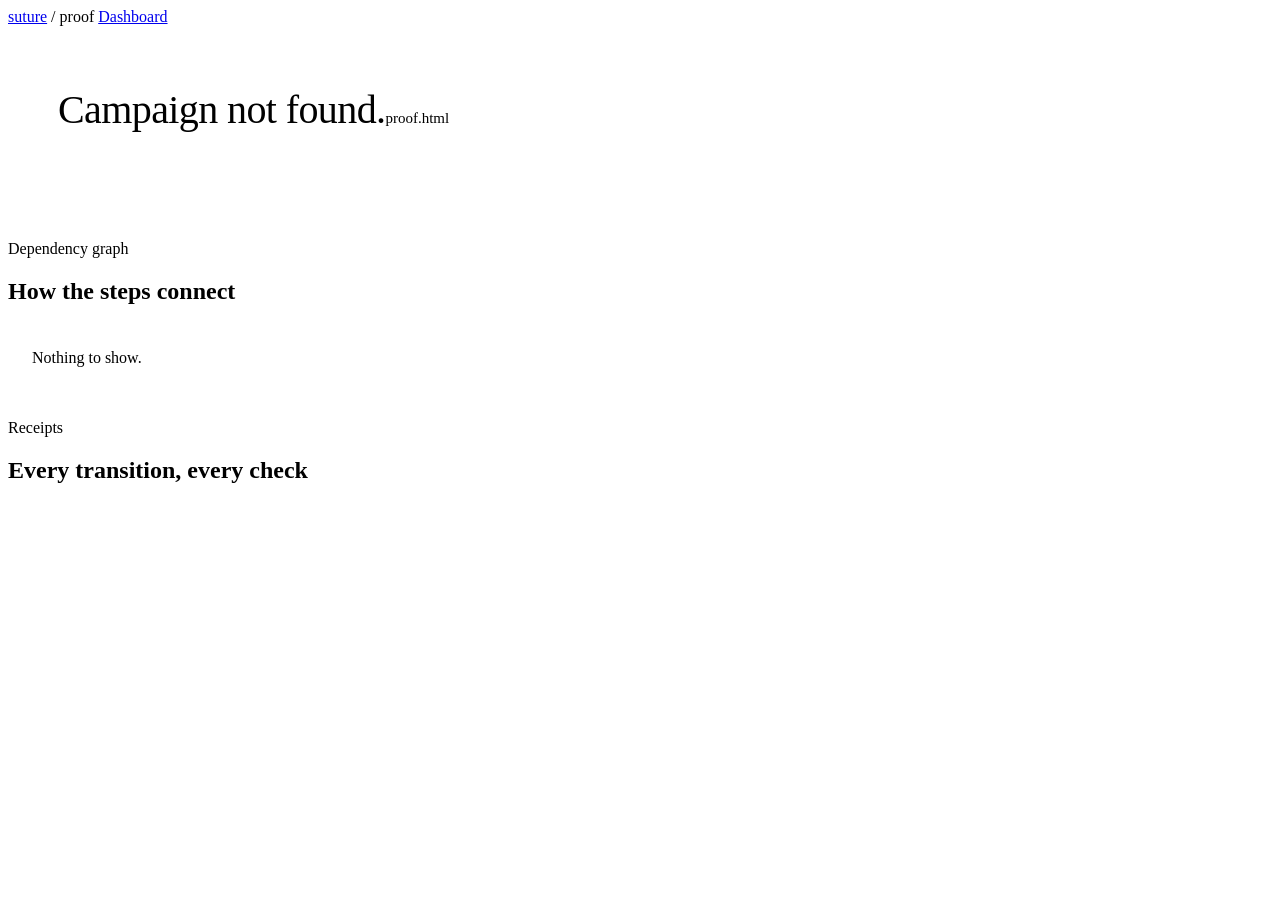
==== commit 95d3dca5: "web: scrolling pages with more room; glass scrolls with the photo - pages scroll instead of fitting " ====
--- a/web/proof.html
+++ b/web/proof.html
@@ -11,21 +11,20 @@
 <link rel="stylesheet" href="/static/suture.css">
 <!-- Owner: slice D. Vanilla HTML + fetch + inline SVG, no build step. Served at /proof/<campaign_id>. Design: DESIGN.md. -->
 <style>
-  html.glass-liquid, html.glass-liquid body { height: 100%; overflow: hidden; }
-  body { display: flex; flex-direction: column; min-height: 100vh; }
-  main { flex: 1; min-height: 0; display: grid; grid-template-columns: minmax(0, 1fr); grid-template-rows: auto auto minmax(0, 1fr); gap: 16px; padding: 16px; }
-  html.glass-lite main { grid-template-rows: none; }
-  @media (max-width: 760px) { main { padding: 12px; } .topbar { margin: 12px 12px 0; } .topbar .tagline, #cid { display: none; }
-    #summary .stat { border-left: 0; padding: 0 16px 0 0; text-align: left; } #summary .stat b { font-size: 24px; } #summary .verdict .big { font-size: 24px; } }
-
-  #summary > .glass-content { display: flex; flex-direction: row; flex-wrap: wrap; align-items: center; gap: 20px 32px; padding: 20px 24px; }
-  #summary .verdict { flex: 1 1 360px; }
-  #summary .verdict .big { font-size: 32px; line-height: 1.15; letter-spacing: -.01em; }
-  #summary .verdict .why { font-size: 15px; margin-top: 6px; }
-
-  #dagPanel { max-height: 34vh; }
-  html.glass-lite #dagPanel { max-height: none; }
-  #dag { padding: 12px 20px 16px; overflow: auto; }
+  .shell { max-width: 1320px; }
+  main { display: grid; grid-template-columns: minmax(0, 1fr); gap: 24px; padding-top: 24px; }
+  @media (max-width: 760px) { .shell { padding: 0 12px 40px; } main { gap: 16px; padding-top: 16px; } .topbar { margin-top: 12px; } .topbar .tagline, #cid { display: none; }
+    #summary .stat b { font-size: 24px; } #summary .verdict .big { font-size: 26px; } }
+
+  #summary > .glass-content { display: flex; flex-direction: column; gap: 28px; padding: 32px 32px 28px; }
+  #summary .verdict { padding: 6px 0 6px 18px; }
+  #summary .verdict .big { font-size: 40px; line-height: 1.1; letter-spacing: -.015em; }
+  #summary .verdict .why { font-size: 15px; margin-top: 10px; max-width: 70ch; }
+  #summary .stats { border-top: 1px solid var(--hairline); padding-top: 22px; row-gap: 18px; }
+  #summary .stat { text-align: left; padding: 0 32px; }
+  #summary .stat:first-child { padding-left: 0; }
+
+  #dag { padding: 24px 24px 28px; overflow-x: auto; }
   #dag svg { display: block; height: auto; }
   #dag .node { cursor: pointer; }
   #dag .node .card { fill: var(--forest); stroke: var(--hairline); stroke-width: 1; transition: fill var(--dur) var(--ease); }
@@ -37,19 +36,19 @@
   #dag .edge { fill: none; stroke: var(--hairline-strong); stroke-width: 1; }
   #dag .edge.hot { stroke: var(--amber); }
 
-  .evidence { border-bottom: 1px solid var(--hairline); scroll-margin-top: 8px; transition: background-color var(--dur) var(--ease); }
+  .evidence { border-bottom: 1px solid var(--hairline); scroll-margin-top: 24px; transition: background-color var(--dur) var(--ease); }
   .evidence.focus { background: var(--amber-soft); }
-  .evidence .head { display: flex; flex-wrap: wrap; align-items: center; gap: 8px; padding: 16px 20px 6px; }
+  .evidence .head { display: flex; flex-wrap: wrap; align-items: center; gap: 10px; padding: 24px 24px 10px; }
   .evidence .head .op { font-weight: 500; font-size: 15px; }
   .evidence .head .adapter { color: var(--fog); }
   .evidence .head .aid { margin-left: auto; color: var(--fog); }
-  .evidence .seam { padding: 4px 20px 6px; }
+  .evidence .seam { padding: 6px 24px 10px; }
   .evidence .body { display: grid; grid-template-columns: minmax(0, 1.1fr) minmax(0, 1fr); }
   @media (max-width: 900px) { .evidence .body { grid-template-columns: minmax(0, 1fr); } }
-  .evidence .colx { padding: 8px 20px 16px; min-width: 0; }
+  .evidence .colx { padding: 10px 24px 24px; min-width: 0; }
   .evidence .colx + .colx { border-left: 1px solid var(--hairline); }
   @media (max-width: 900px) { .evidence .colx + .colx { border-left: 0; border-top: 1px solid var(--hairline); } }
-  .evidence h3 { margin: 10px 0 6px; font-size: 11px; line-height: 1.2; font-weight: 500; text-transform: uppercase; letter-spacing: .12em; color: var(--fog); }
+  .evidence h3 { margin: 14px 0 8px; font-size: 11px; line-height: 1.2; font-weight: 500; text-transform: uppercase; letter-spacing: .12em; color: var(--fog); }
   table.timeline { border-collapse: collapse; width: 100%; font-size: 13px; table-layout: fixed; }
   table.timeline col.c-ts { width: 104px; } table.timeline col.c-move { width: 150px; } table.timeline col.c-dt { width: 76px; }
   table.timeline td { padding: 4px 8px 4px 0; vertical-align: top; border-top: 1px solid var(--hairline); }
@@ -76,6 +75,7 @@
 <div class="bg" aria-hidden="true"></div>
 <div class="grain" aria-hidden="true"></div>
 
+<div class="shell">
 <header class="glass topbar">
   <div class="glass-content">
     <a class="brand" href="/"><img src="/static/logo.svg" alt=""><span class="word">suture</span></a>
@@ -109,6 +109,7 @@
     </div>
   </section>
 </main>
+</div>
 
 <script src="/static/glass.js"></script>
 <script>
@@ -162,7 +163,7 @@
 function renderDag(report, current) {
   const nodes = report.nodes;
   if (!nodes.length) { $("dag").innerHTML = `<div class="empty"><div class="t">No actions yet.</div></div>`; return; }
-  const W = 200, H = 60, GX = 56, GY = 14, PAD = 4;
+  const W = 210, H = 62, GX = 64, GY = 18, PAD = 4;
   const columns = [];
   for (const n of nodes) (columns[n.layer] = columns[n.layer] || []).push(n);
   const tallest = Math.max(...columns.map((c) => (c ? c.length : 0)));
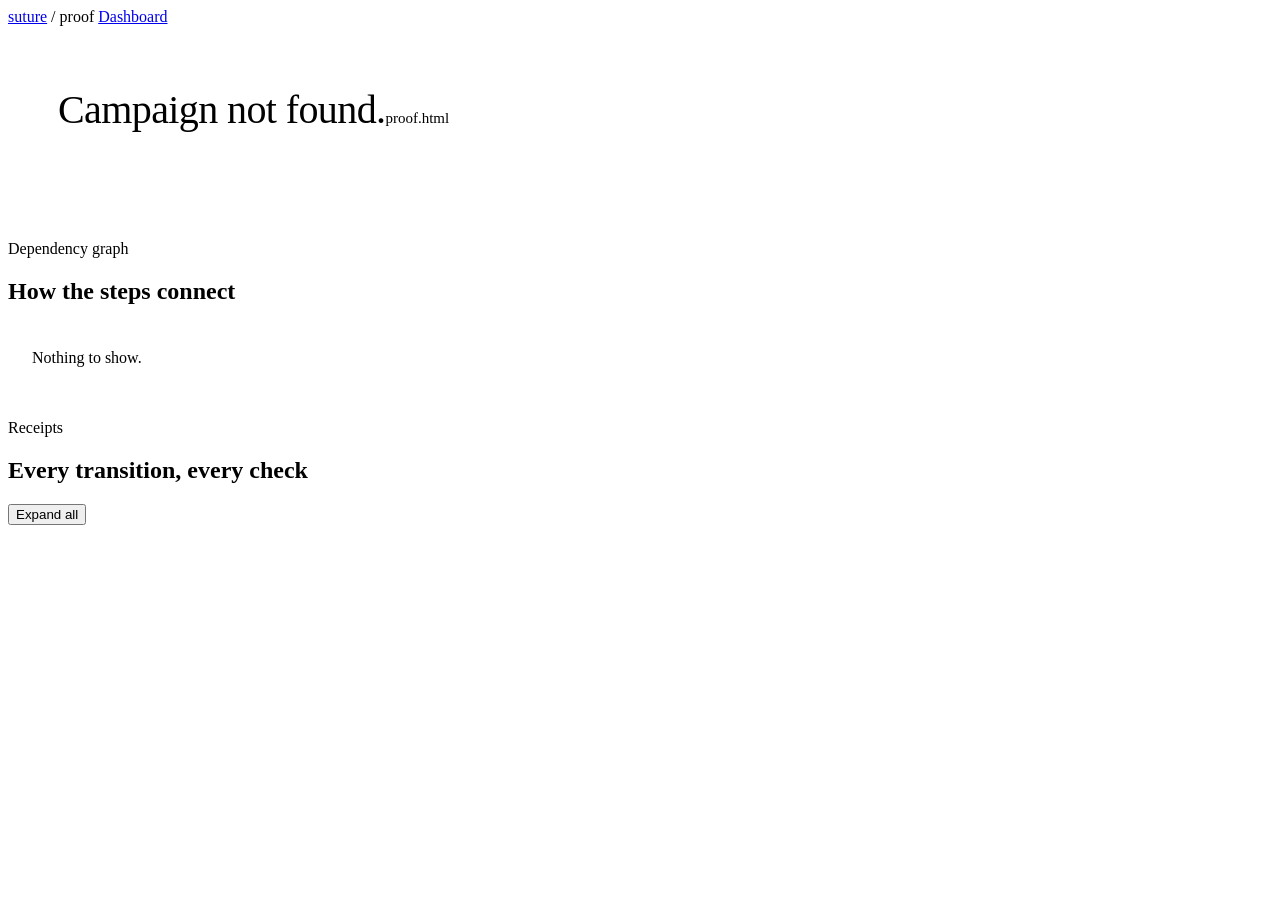
==== commit 046c1297: "proof: collapsible receipts - each action is a <details> row: step, adapter, badge, tags and seam wh" ====
--- a/web/proof.html
+++ b/web/proof.html
@@ -36,13 +36,28 @@
   #dag .edge { fill: none; stroke: var(--hairline-strong); stroke-width: 1; }
   #dag .edge.hot { stroke: var(--amber); }
 
+  /* Receipts: one collapsible row per action. Collapsed: what it is and where it ended up.
+     Open: every transition, attempt and receipt. */
   .evidence { border-bottom: 1px solid var(--hairline); scroll-margin-top: 24px; transition: background-color var(--dur) var(--ease); }
+  .evidence:last-child { border-bottom: 0; }
   .evidence.focus { background: var(--amber-soft); }
-  .evidence .head { display: flex; flex-wrap: wrap; align-items: center; gap: 10px; padding: 24px 24px 10px; }
+  .evidence > summary { list-style: none; cursor: pointer; display: grid; grid-template-columns: 20px minmax(0, 1fr) auto; align-items: start;
+    gap: 4px 12px; padding: 18px 24px 14px; transition: background-color var(--dur) var(--ease); }
+  .evidence > summary::-webkit-details-marker { display: none; }
+  .evidence > summary:hover { background: rgba(20,27,24,.45); }
+  .evidence > summary:focus-visible { outline: 1px solid var(--dusk); outline-offset: -1px; }
+  .evidence .chev { width: 20px; height: 20px; margin-top: 1px; color: var(--fog); transition: transform var(--dur) var(--ease), color var(--dur) var(--ease); }
+  .evidence > summary:hover .chev { color: var(--ink); }
+  .evidence[open] .chev { transform: rotate(90deg); color: var(--amber); }
+  .evidence .head { display: flex; flex-wrap: wrap; align-items: center; gap: 8px 10px; min-width: 0; }
   .evidence .head .op { font-weight: 500; font-size: 15px; }
   .evidence .head .adapter { color: var(--fog); }
-  .evidence .head .aid { margin-left: auto; color: var(--fog); }
-  .evidence .seam { padding: 6px 24px 10px; }
+  .evidence .aid { color: var(--fog); white-space: nowrap; padding-top: 2px; }
+  .evidence .seam { grid-column: 2 / -1; padding: 8px 0 2px; }
+  .evidence .hint { grid-column: 2 / -1; color: var(--fog); font-size: 12px; }
+  .evidence[open] .hint { display: none; }
+  .evidence .body { animation: arrive 300ms var(--ease) both; border-top: 1px solid var(--hairline); margin: 0 0 4px 32px; }
+  @media (max-width: 760px) { .evidence > summary { padding: 16px; } .evidence .aid { display: none; } .evidence .body { margin-left: 0; } }
   .evidence .body { display: grid; grid-template-columns: minmax(0, 1.1fr) minmax(0, 1fr); }
   @media (max-width: 900px) { .evidence .body { grid-template-columns: minmax(0, 1fr); } }
   .evidence .colx { padding: 10px 24px 24px; min-width: 0; }
@@ -104,7 +119,7 @@
 
   <section class="glass panel" id="evidencePanel">
     <div class="glass-content">
-      <div class="panel-head"><div><div class="kicker">Receipts</div><h2>Every transition, every check</h2></div><span class="count" id="evCount"></span></div>
+      <div class="panel-head"><div><div class="kicker">Receipts</div><h2>Every transition, every check</h2></div><span class="count" id="evCount"></span><button class="btn-ghost" id="toggleAll" type="button">Expand all</button></div>
       <div class="scroll" id="cards"></div>
     </div>
   </section>
@@ -218,16 +233,22 @@
       </tr>`).join("");
     const attempts = n.attempts.length ? `<h3>Attempts</h3><table class="timeline">${n.attempts.map((a) => `<tr><td class="ts mono">${esc(stamp(a.ts))}</td><td class="mono" style="color:var(--sage)">${esc(a.worker_id)}</td><td class="reason">${esc(a.outcome)}</td></tr>`).join("")}</table>` : "";
     const problems = n.chain_problems.length ? `<h3>History check</h3><ul class="problems">${n.chain_problems.map((p) => `<li>${esc(p)}</li>`).join("")}</ul>` : "";
-    return `<article class="evidence ${n.id === current ? "focus" : ""}" id="a-${esc(n.id)}">
+    const isOpen = openIds.has(n.id);
+    const summaryLine = `${plural(n.timeline.length, "transition")} · ${plural(n.attempts.length, "attempt")}${hasKeys(n.verify_receipt) ? " · verify receipt" : ""}${hasKeys(n.adaptation) ? " · mapping" : ""}`;
+    return `<details class="evidence ${n.id === current ? "focus" : ""}" id="a-${esc(n.id)}" data-id="${esc(n.id)}" ${isOpen ? "open" : ""}>
+      <summary>
+      <svg class="chev" viewBox="0 0 20 20" fill="none" stroke="currentColor" stroke-width="1.6" stroke-linecap="round" stroke-linejoin="round" aria-hidden="true"><path d="M8 5l5 5-5 5"/></svg>
       <div class="head">
         <span class="op">${esc(n.label)}</span><span class="adapter mono">${esc(n.adapter)}.${esc(n.operation)}</span>
         ${badge(n.state, n.id === current && !TERMINAL.has(n.state))}
         ${n.recovered ? `<span class="tag">recovered, not re-sent</span>` : ""}
         ${n.adapted ? `<span class="tag adapt">adapted, re-verified</span>` : ""}
         ${n.chain_problems.length ? `<span class="tag bad">history broken</span>` : ""}
-        <span class="aid mono">action_id ${esc(n.id)}</span>
       </div>
+      <span class="aid mono">…${esc(n.id.slice(-8))}</span>
       ${seam(n, current)}
+      <span class="hint">${summaryLine}</span>
+      </summary>
       <div class="body">
         <div class="colx">
           <h3>State transitions</h3>
@@ -241,11 +262,32 @@
           <h3>External reference</h3>
           ${hasKeys(n.external_ref) ? `<pre class="mono">${pretty(n.external_ref)}</pre>` : `<div class="none">None recorded.</div>`}
           ${hasKeys(n.params) ? `<h3>Parameters</h3><pre class="mono">${pretty(n.params)}</pre>` : ""}
+          <h3>Action id</h3><div class="mono" style="color:var(--sage)">${esc(n.id)}</div>
         </div>
       </div>
-    </article>`;
+    </details>`;
   }).join("");
-}
+  syncToggle();
+}
+
+// Which receipts are open survives live re-renders.
+const openIds = new Set();
+function syncToggle() {
+  const all = [...document.querySelectorAll(".evidence")];
+  $("toggleAll").hidden = !all.length;
+  $("toggleAll").textContent = all.length && all.every((d) => d.open) ? "Collapse all" : "Expand all";
+}
+$("cards").addEventListener("toggle", (ev) => {
+  const d = ev.target;
+  if (!d.matches || !d.matches(".evidence")) return;
+  d.open ? openIds.add(d.dataset.id) : openIds.delete(d.dataset.id);
+  syncToggle();
+}, true);
+$("toggleAll").addEventListener("click", () => {
+  const all = [...document.querySelectorAll(".evidence")];
+  const open = !all.every((d) => d.open);
+  all.forEach((d) => { d.open = open; });
+});
 
 async function load() {
   const res = await fetch(`/api/campaigns/${encodeURIComponent(campaignId)}/proof`);
@@ -272,6 +314,7 @@
   const card = $(`a-${node.dataset.id}`);
   if (!card) return;
   card.classList.add("focus");
+  card.open = true;
   // Scroll only the receipts panel: moving the page would slide the glass off its photo.
   const box = $("cards");
   if (getComputedStyle(box).overflowY === "auto" && box.scrollHeight > box.clientHeight) {
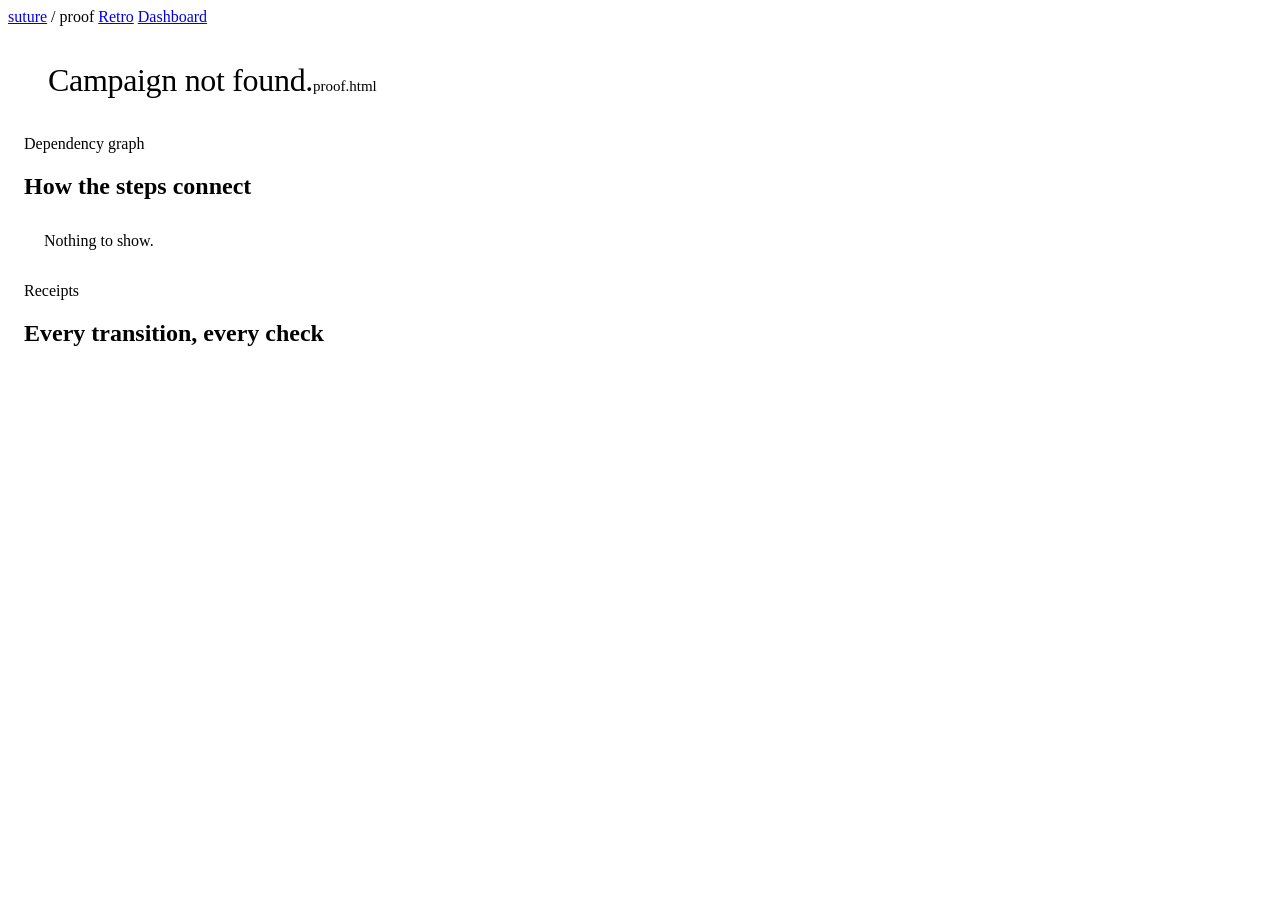
==== commit b05d23cd: "retro: incident retrospective page with a grounded incident chat Adds /retro/<campaign_id>. Facts (t" ====
--- a/web/proof.html
+++ b/web/proof.html
@@ -11,20 +11,21 @@
 <link rel="stylesheet" href="/static/suture.css">
 <!-- Owner: slice D. Vanilla HTML + fetch + inline SVG, no build step. Served at /proof/<campaign_id>. Design: DESIGN.md. -->
 <style>
-  .shell { max-width: 1320px; }
-  main { display: grid; grid-template-columns: minmax(0, 1fr); gap: 24px; padding-top: 24px; }
-  @media (max-width: 760px) { .shell { padding: 0 12px 40px; } main { gap: 16px; padding-top: 16px; } .topbar { margin-top: 12px; } .topbar .tagline, #cid { display: none; }
-    #summary .stat b { font-size: 24px; } #summary .verdict .big { font-size: 26px; } }
-
-  #summary > .glass-content { display: flex; flex-direction: column; gap: 28px; padding: 32px 32px 28px; }
-  #summary .verdict { padding: 6px 0 6px 18px; }
-  #summary .verdict .big { font-size: 40px; line-height: 1.1; letter-spacing: -.015em; }
-  #summary .verdict .why { font-size: 15px; margin-top: 10px; max-width: 70ch; }
-  #summary .stats { border-top: 1px solid var(--hairline); padding-top: 22px; row-gap: 18px; }
-  #summary .stat { text-align: left; padding: 0 32px; }
-  #summary .stat:first-child { padding-left: 0; }
-
-  #dag { padding: 24px 24px 28px; overflow-x: auto; }
+  html.glass-liquid, html.glass-liquid body { height: 100%; overflow: hidden; }
+  body { display: flex; flex-direction: column; min-height: 100vh; }
+  main { flex: 1; min-height: 0; display: grid; grid-template-columns: minmax(0, 1fr); grid-template-rows: auto auto minmax(0, 1fr); gap: 16px; padding: 16px; }
+  html.glass-lite main { grid-template-rows: none; }
+  @media (max-width: 760px) { main { padding: 12px; } .topbar { margin: 12px 12px 0; } .topbar .tagline, #cid { display: none; }
+    #summary .stat { border-left: 0; padding: 0 16px 0 0; text-align: left; } #summary .stat b { font-size: 24px; } #summary .verdict .big { font-size: 24px; } }
+
+  #summary > .glass-content { display: flex; flex-direction: row; flex-wrap: wrap; align-items: center; gap: 20px 32px; padding: 20px 24px; }
+  #summary .verdict { flex: 1 1 360px; }
+  #summary .verdict .big { font-size: 32px; line-height: 1.15; letter-spacing: -.01em; }
+  #summary .verdict .why { font-size: 15px; margin-top: 6px; }
+
+  #dagPanel { max-height: 34vh; }
+  html.glass-lite #dagPanel { max-height: none; }
+  #dag { padding: 12px 20px 16px; overflow: auto; }
   #dag svg { display: block; height: auto; }
   #dag .node { cursor: pointer; }
   #dag .node .card { fill: var(--forest); stroke: var(--hairline); stroke-width: 1; transition: fill var(--dur) var(--ease); }
@@ -36,34 +37,19 @@
   #dag .edge { fill: none; stroke: var(--hairline-strong); stroke-width: 1; }
   #dag .edge.hot { stroke: var(--amber); }
 
-  /* Receipts: one collapsible row per action. Collapsed: what it is and where it ended up.
-     Open: every transition, attempt and receipt. */
-  .evidence { border-bottom: 1px solid var(--hairline); scroll-margin-top: 24px; transition: background-color var(--dur) var(--ease); }
-  .evidence:last-child { border-bottom: 0; }
+  .evidence { border-bottom: 1px solid var(--hairline); scroll-margin-top: 8px; transition: background-color var(--dur) var(--ease); }
   .evidence.focus { background: var(--amber-soft); }
-  .evidence > summary { list-style: none; cursor: pointer; display: grid; grid-template-columns: 20px minmax(0, 1fr) auto; align-items: start;
-    gap: 4px 12px; padding: 18px 24px 14px; transition: background-color var(--dur) var(--ease); }
-  .evidence > summary::-webkit-details-marker { display: none; }
-  .evidence > summary:hover { background: rgba(20,27,24,.45); }
-  .evidence > summary:focus-visible { outline: 1px solid var(--dusk); outline-offset: -1px; }
-  .evidence .chev { width: 20px; height: 20px; margin-top: 1px; color: var(--fog); transition: transform var(--dur) var(--ease), color var(--dur) var(--ease); }
-  .evidence > summary:hover .chev { color: var(--ink); }
-  .evidence[open] .chev { transform: rotate(90deg); color: var(--amber); }
-  .evidence .head { display: flex; flex-wrap: wrap; align-items: center; gap: 8px 10px; min-width: 0; }
+  .evidence .head { display: flex; flex-wrap: wrap; align-items: center; gap: 8px; padding: 16px 20px 6px; }
   .evidence .head .op { font-weight: 500; font-size: 15px; }
   .evidence .head .adapter { color: var(--fog); }
-  .evidence .aid { color: var(--fog); white-space: nowrap; padding-top: 2px; }
-  .evidence .seam { grid-column: 2 / -1; padding: 8px 0 2px; }
-  .evidence .hint { grid-column: 2 / -1; color: var(--fog); font-size: 12px; }
-  .evidence[open] .hint { display: none; }
-  .evidence .body { animation: arrive 300ms var(--ease) both; border-top: 1px solid var(--hairline); margin: 0 0 4px 32px; }
-  @media (max-width: 760px) { .evidence > summary { padding: 16px; } .evidence .aid { display: none; } .evidence .body { margin-left: 0; } }
+  .evidence .head .aid { margin-left: auto; color: var(--fog); }
+  .evidence .seam { padding: 4px 20px 6px; }
   .evidence .body { display: grid; grid-template-columns: minmax(0, 1.1fr) minmax(0, 1fr); }
   @media (max-width: 900px) { .evidence .body { grid-template-columns: minmax(0, 1fr); } }
-  .evidence .colx { padding: 10px 24px 24px; min-width: 0; }
+  .evidence .colx { padding: 8px 20px 16px; min-width: 0; }
   .evidence .colx + .colx { border-left: 1px solid var(--hairline); }
   @media (max-width: 900px) { .evidence .colx + .colx { border-left: 0; border-top: 1px solid var(--hairline); } }
-  .evidence h3 { margin: 14px 0 8px; font-size: 11px; line-height: 1.2; font-weight: 500; text-transform: uppercase; letter-spacing: .12em; color: var(--fog); }
+  .evidence h3 { margin: 10px 0 6px; font-size: 11px; line-height: 1.2; font-weight: 500; text-transform: uppercase; letter-spacing: .12em; color: var(--fog); }
   table.timeline { border-collapse: collapse; width: 100%; font-size: 13px; table-layout: fixed; }
   table.timeline col.c-ts { width: 104px; } table.timeline col.c-move { width: 150px; } table.timeline col.c-dt { width: 76px; }
   table.timeline td { padding: 4px 8px 4px 0; vertical-align: top; border-top: 1px solid var(--hairline); }
@@ -90,7 +76,6 @@
 <div class="bg" aria-hidden="true"></div>
 <div class="grain" aria-hidden="true"></div>
 
-<div class="shell">
 <header class="glass topbar">
   <div class="glass-content">
     <a class="brand" href="/"><img src="/static/logo.svg" alt=""><span class="word">suture</span></a>
@@ -98,6 +83,7 @@
     <span class="tagline" id="title"></span>
     <span class="spacer"></span>
     <span class="mono" id="cid" style="color: var(--fog)"></span>
+    <a class="link" id="retroLink" href="#">Retro</a>
     <a class="link" href="/">Dashboard</a>
   </div>
 </header>
@@ -119,12 +105,11 @@
 
   <section class="glass panel" id="evidencePanel">
     <div class="glass-content">
-      <div class="panel-head"><div><div class="kicker">Receipts</div><h2>Every transition, every check</h2></div><span class="count" id="evCount"></span><button class="btn-ghost" id="toggleAll" type="button">Expand all</button></div>
+      <div class="panel-head"><div><div class="kicker">Receipts</div><h2>Every transition, every check</h2></div><span class="count" id="evCount"></span></div>
       <div class="scroll" id="cards"></div>
     </div>
   </section>
 </main>
-</div>
 
 <script src="/static/glass.js"></script>
 <script>
@@ -178,7 +163,7 @@
 function renderDag(report, current) {
   const nodes = report.nodes;
   if (!nodes.length) { $("dag").innerHTML = `<div class="empty"><div class="t">No actions yet.</div></div>`; return; }
-  const W = 210, H = 62, GX = 64, GY = 18, PAD = 4;
+  const W = 200, H = 60, GX = 56, GY = 14, PAD = 4;
   const columns = [];
   for (const n of nodes) (columns[n.layer] = columns[n.layer] || []).push(n);
   const tallest = Math.max(...columns.map((c) => (c ? c.length : 0)));
@@ -233,22 +218,16 @@
       </tr>`).join("");
     const attempts = n.attempts.length ? `<h3>Attempts</h3><table class="timeline">${n.attempts.map((a) => `<tr><td class="ts mono">${esc(stamp(a.ts))}</td><td class="mono" style="color:var(--sage)">${esc(a.worker_id)}</td><td class="reason">${esc(a.outcome)}</td></tr>`).join("")}</table>` : "";
     const problems = n.chain_problems.length ? `<h3>History check</h3><ul class="problems">${n.chain_problems.map((p) => `<li>${esc(p)}</li>`).join("")}</ul>` : "";
-    const isOpen = openIds.has(n.id);
-    const summaryLine = `${plural(n.timeline.length, "transition")} · ${plural(n.attempts.length, "attempt")}${hasKeys(n.verify_receipt) ? " · verify receipt" : ""}${hasKeys(n.adaptation) ? " · mapping" : ""}`;
-    return `<details class="evidence ${n.id === current ? "focus" : ""}" id="a-${esc(n.id)}" data-id="${esc(n.id)}" ${isOpen ? "open" : ""}>
-      <summary>
-      <svg class="chev" viewBox="0 0 20 20" fill="none" stroke="currentColor" stroke-width="1.6" stroke-linecap="round" stroke-linejoin="round" aria-hidden="true"><path d="M8 5l5 5-5 5"/></svg>
+    return `<article class="evidence ${n.id === current ? "focus" : ""}" id="a-${esc(n.id)}">
       <div class="head">
         <span class="op">${esc(n.label)}</span><span class="adapter mono">${esc(n.adapter)}.${esc(n.operation)}</span>
         ${badge(n.state, n.id === current && !TERMINAL.has(n.state))}
         ${n.recovered ? `<span class="tag">recovered, not re-sent</span>` : ""}
         ${n.adapted ? `<span class="tag adapt">adapted, re-verified</span>` : ""}
         ${n.chain_problems.length ? `<span class="tag bad">history broken</span>` : ""}
+        <span class="aid mono">action_id ${esc(n.id)}</span>
       </div>
-      <span class="aid mono">…${esc(n.id.slice(-8))}</span>
       ${seam(n, current)}
-      <span class="hint">${summaryLine}</span>
-      </summary>
       <div class="body">
         <div class="colx">
           <h3>State transitions</h3>
@@ -262,32 +241,11 @@
           <h3>External reference</h3>
           ${hasKeys(n.external_ref) ? `<pre class="mono">${pretty(n.external_ref)}</pre>` : `<div class="none">None recorded.</div>`}
           ${hasKeys(n.params) ? `<h3>Parameters</h3><pre class="mono">${pretty(n.params)}</pre>` : ""}
-          <h3>Action id</h3><div class="mono" style="color:var(--sage)">${esc(n.id)}</div>
         </div>
       </div>
-    </details>`;
+    </article>`;
   }).join("");
-  syncToggle();
-}
-
-// Which receipts are open survives live re-renders.
-const openIds = new Set();
-function syncToggle() {
-  const all = [...document.querySelectorAll(".evidence")];
-  $("toggleAll").hidden = !all.length;
-  $("toggleAll").textContent = all.length && all.every((d) => d.open) ? "Collapse all" : "Expand all";
-}
-$("cards").addEventListener("toggle", (ev) => {
-  const d = ev.target;
-  if (!d.matches || !d.matches(".evidence")) return;
-  d.open ? openIds.add(d.dataset.id) : openIds.delete(d.dataset.id);
-  syncToggle();
-}, true);
-$("toggleAll").addEventListener("click", () => {
-  const all = [...document.querySelectorAll(".evidence")];
-  const open = !all.every((d) => d.open);
-  all.forEach((d) => { d.open = open; });
-});
+}
 
 async function load() {
   const res = await fetch(`/api/campaigns/${encodeURIComponent(campaignId)}/proof`);
@@ -306,6 +264,15 @@
   renderVerdict(report); renderStats(report); renderDag(report, current); renderCards(report, current);
 }
 
+// Deep links from the retro (#a-<action_id>): focus that action once, after the first render.
+let deepLinked = false;
+function focusHash() {
+  if (deepLinked || !location.hash.startsWith("#a-")) return;
+  deepLinked = true;
+  const node = document.querySelector(`#dag .node[data-id="${CSS.escape(location.hash.slice(3))}"]`);
+  if (node) node.dispatchEvent(new MouseEvent("click", { bubbles: true }));
+}
+
 $("dag").addEventListener("click", (ev) => {
   const node = ev.target.closest(".node");
   if (!node) return;
@@ -314,7 +281,6 @@
   const card = $(`a-${node.dataset.id}`);
   if (!card) return;
   card.classList.add("focus");
-  card.open = true;
   // Scroll only the receipts panel: moving the page would slide the glass off its photo.
   const box = $("cards");
   if (getComputedStyle(box).overflowY === "auto" && box.scrollHeight > box.clientHeight) {
@@ -330,7 +296,8 @@
   const mine = e.id === campaignId || (e.doc && e.doc.campaign_id === campaignId);
   if (mine && !pending) pending = setTimeout(() => { pending = null; load(); }, 150);
 });
-load();
+$("retroLink").href = `/retro/${encodeURIComponent(campaignId)}`;
+load().then(focusHash);
 </script>
 </body>
 </html>
